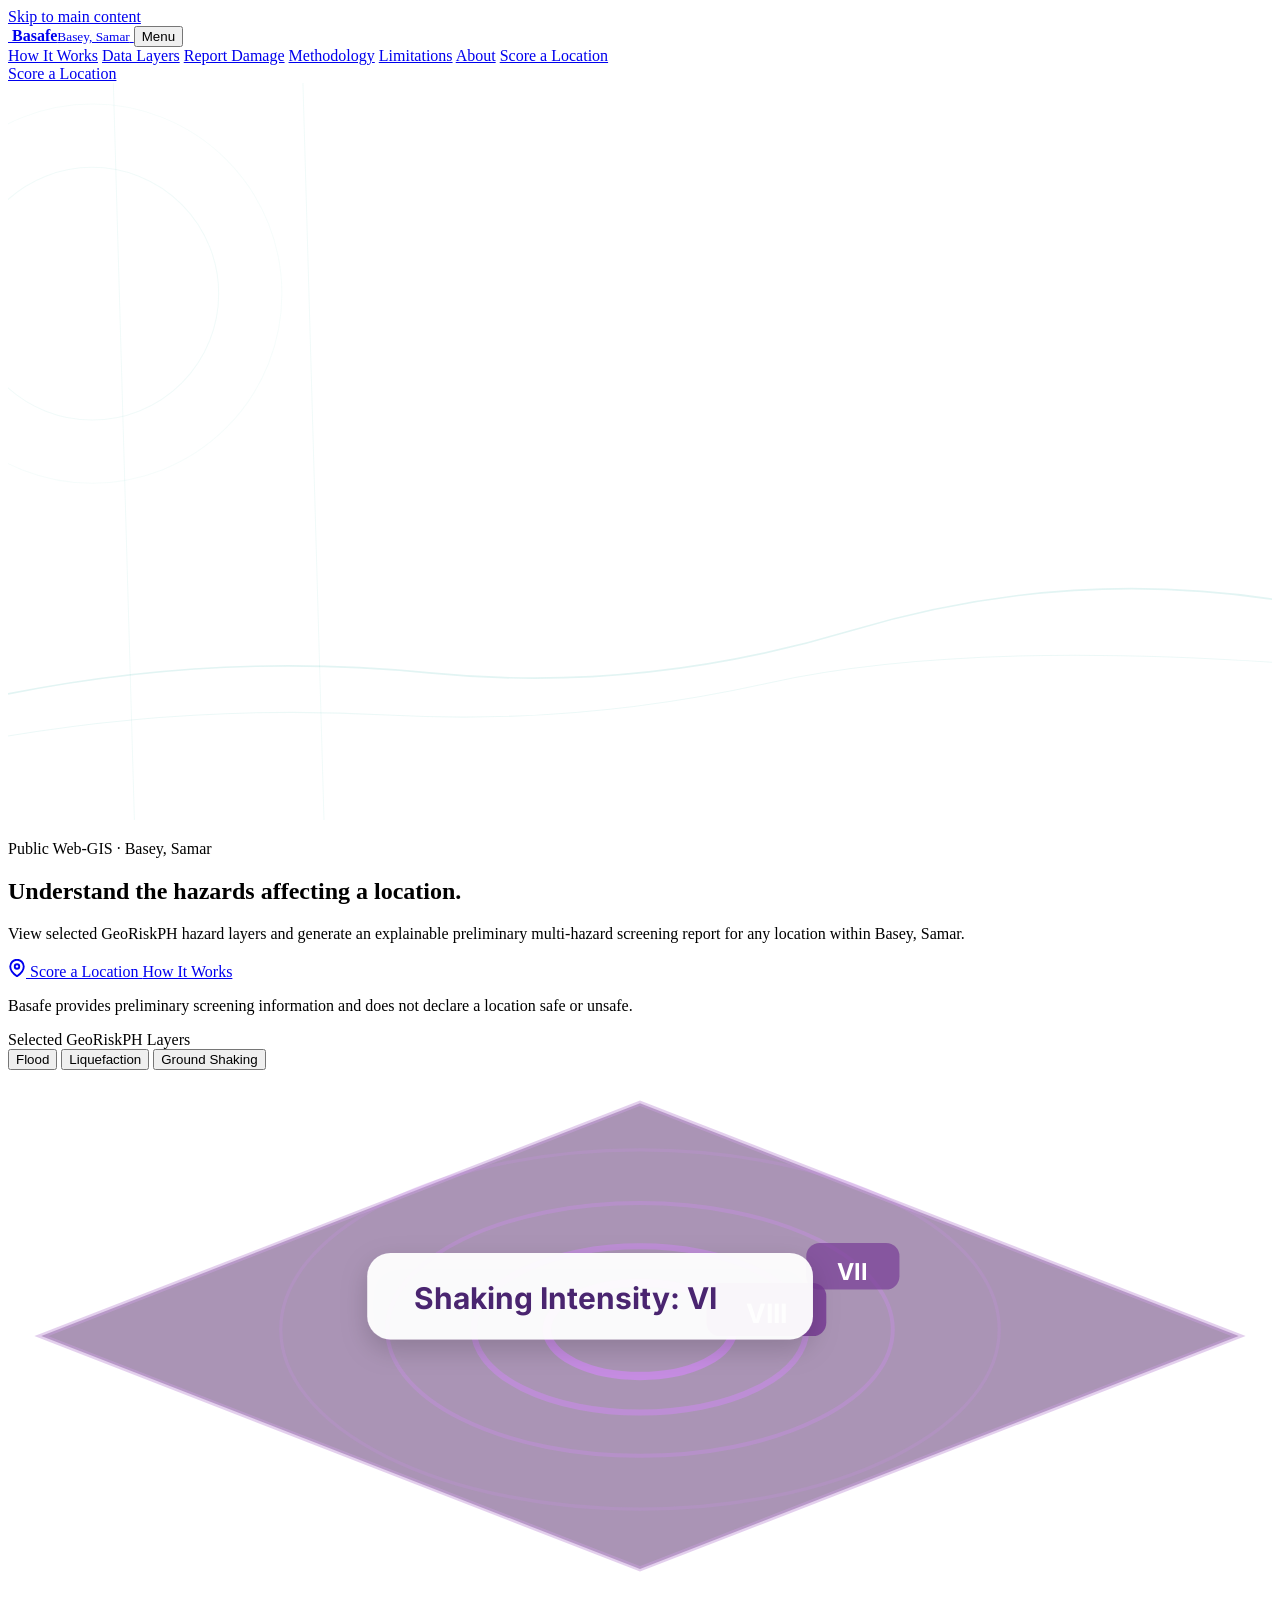
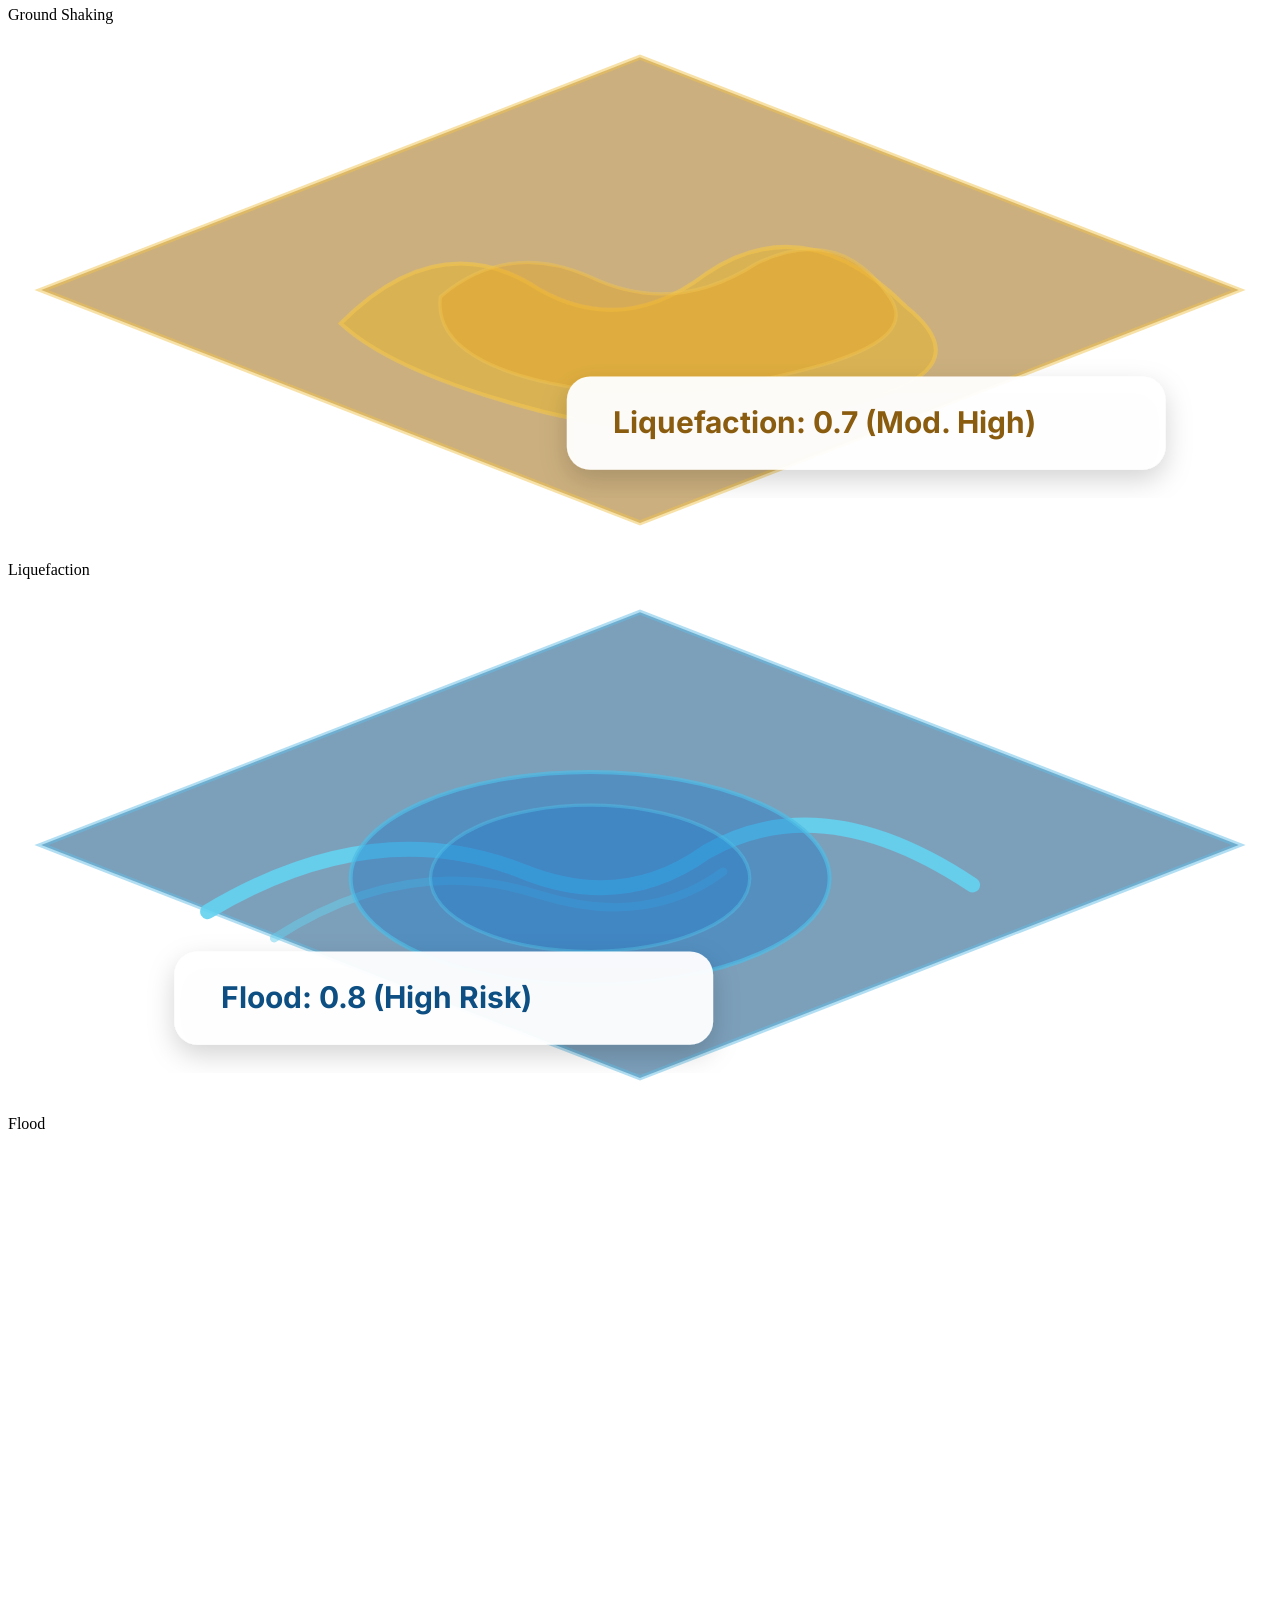
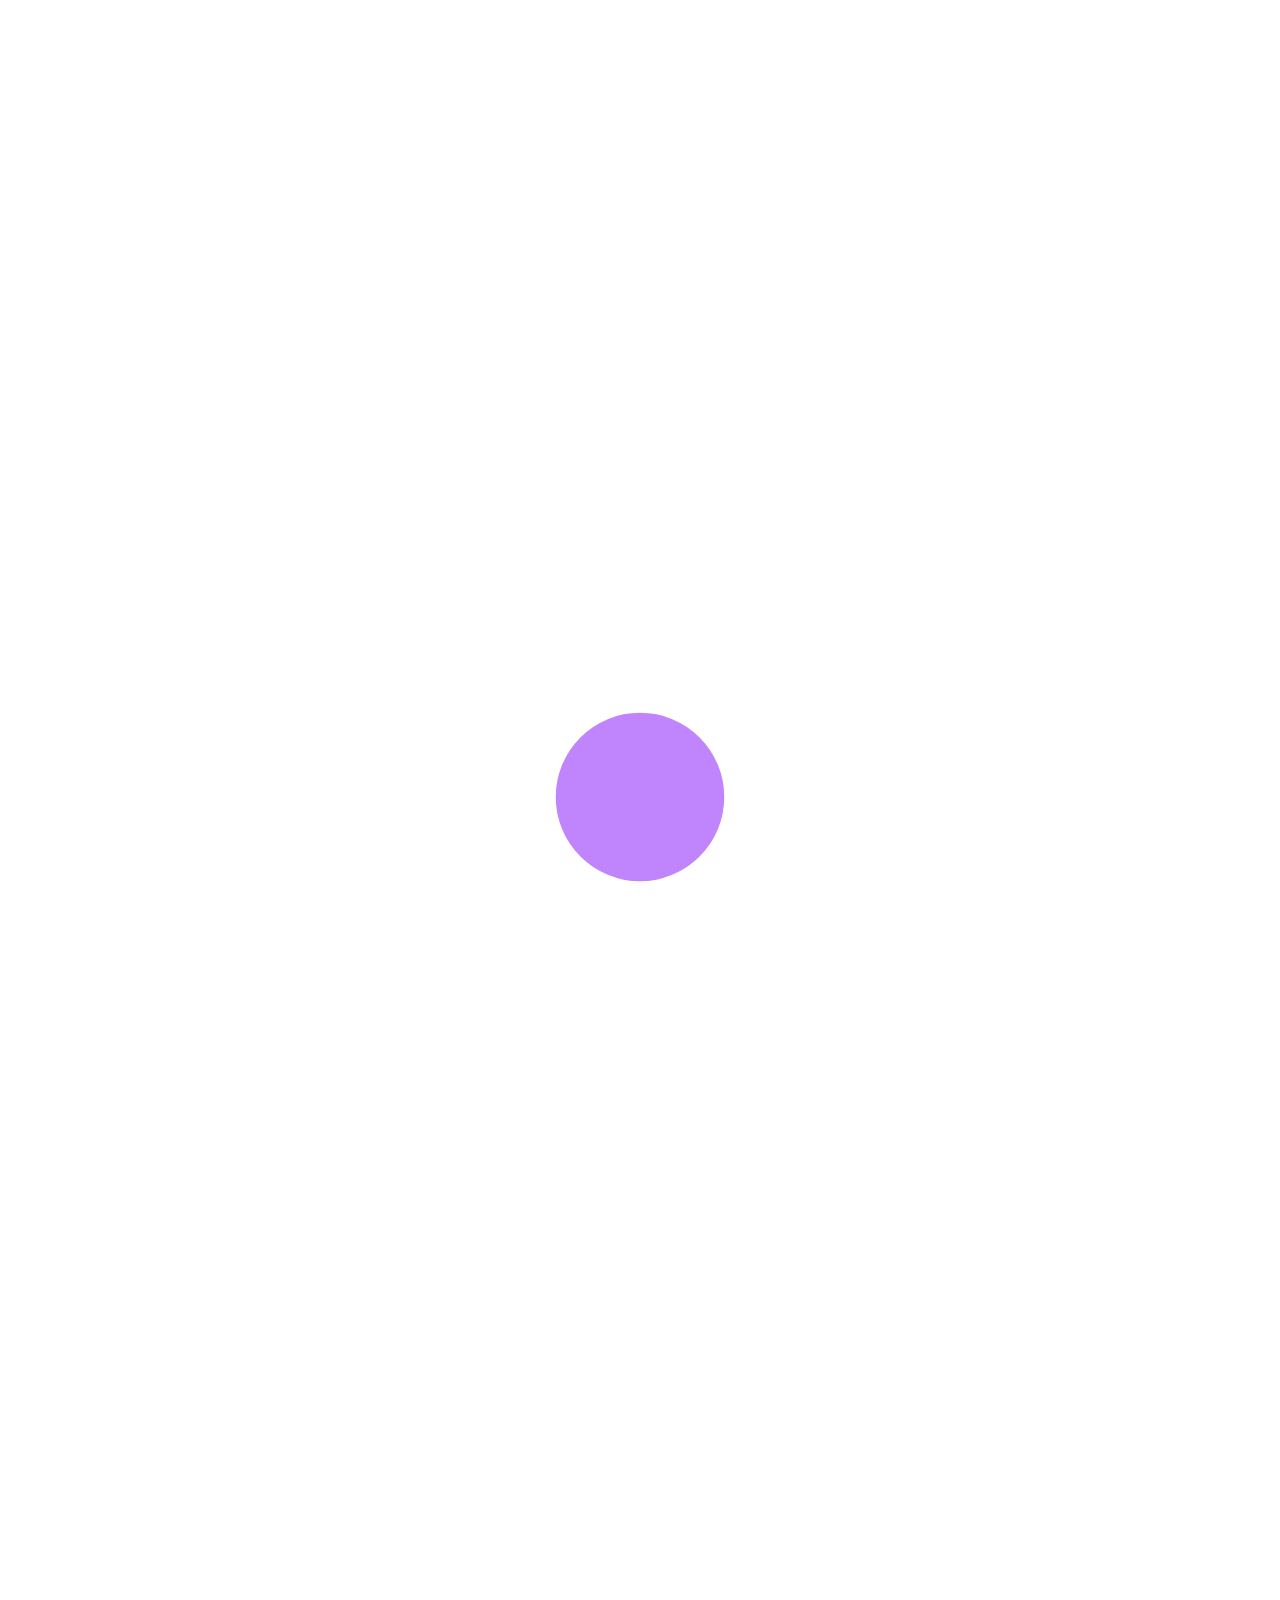
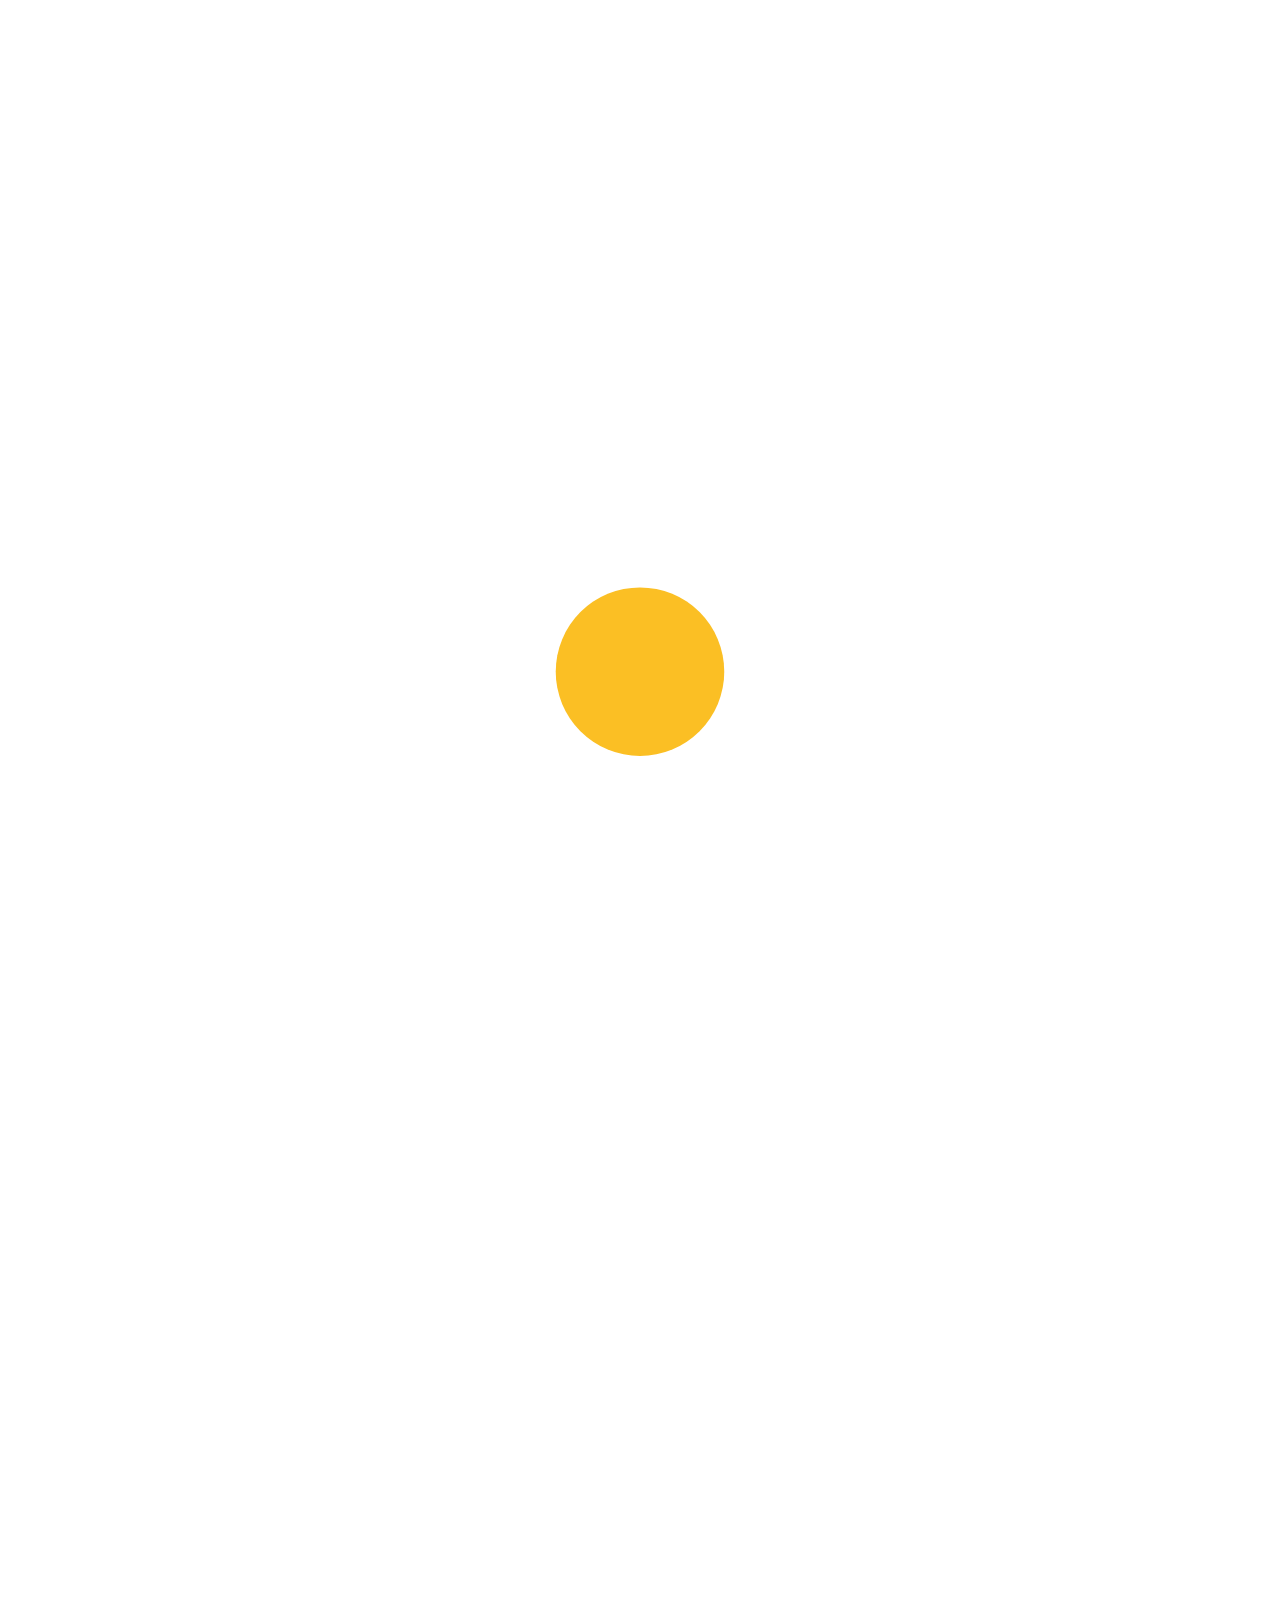
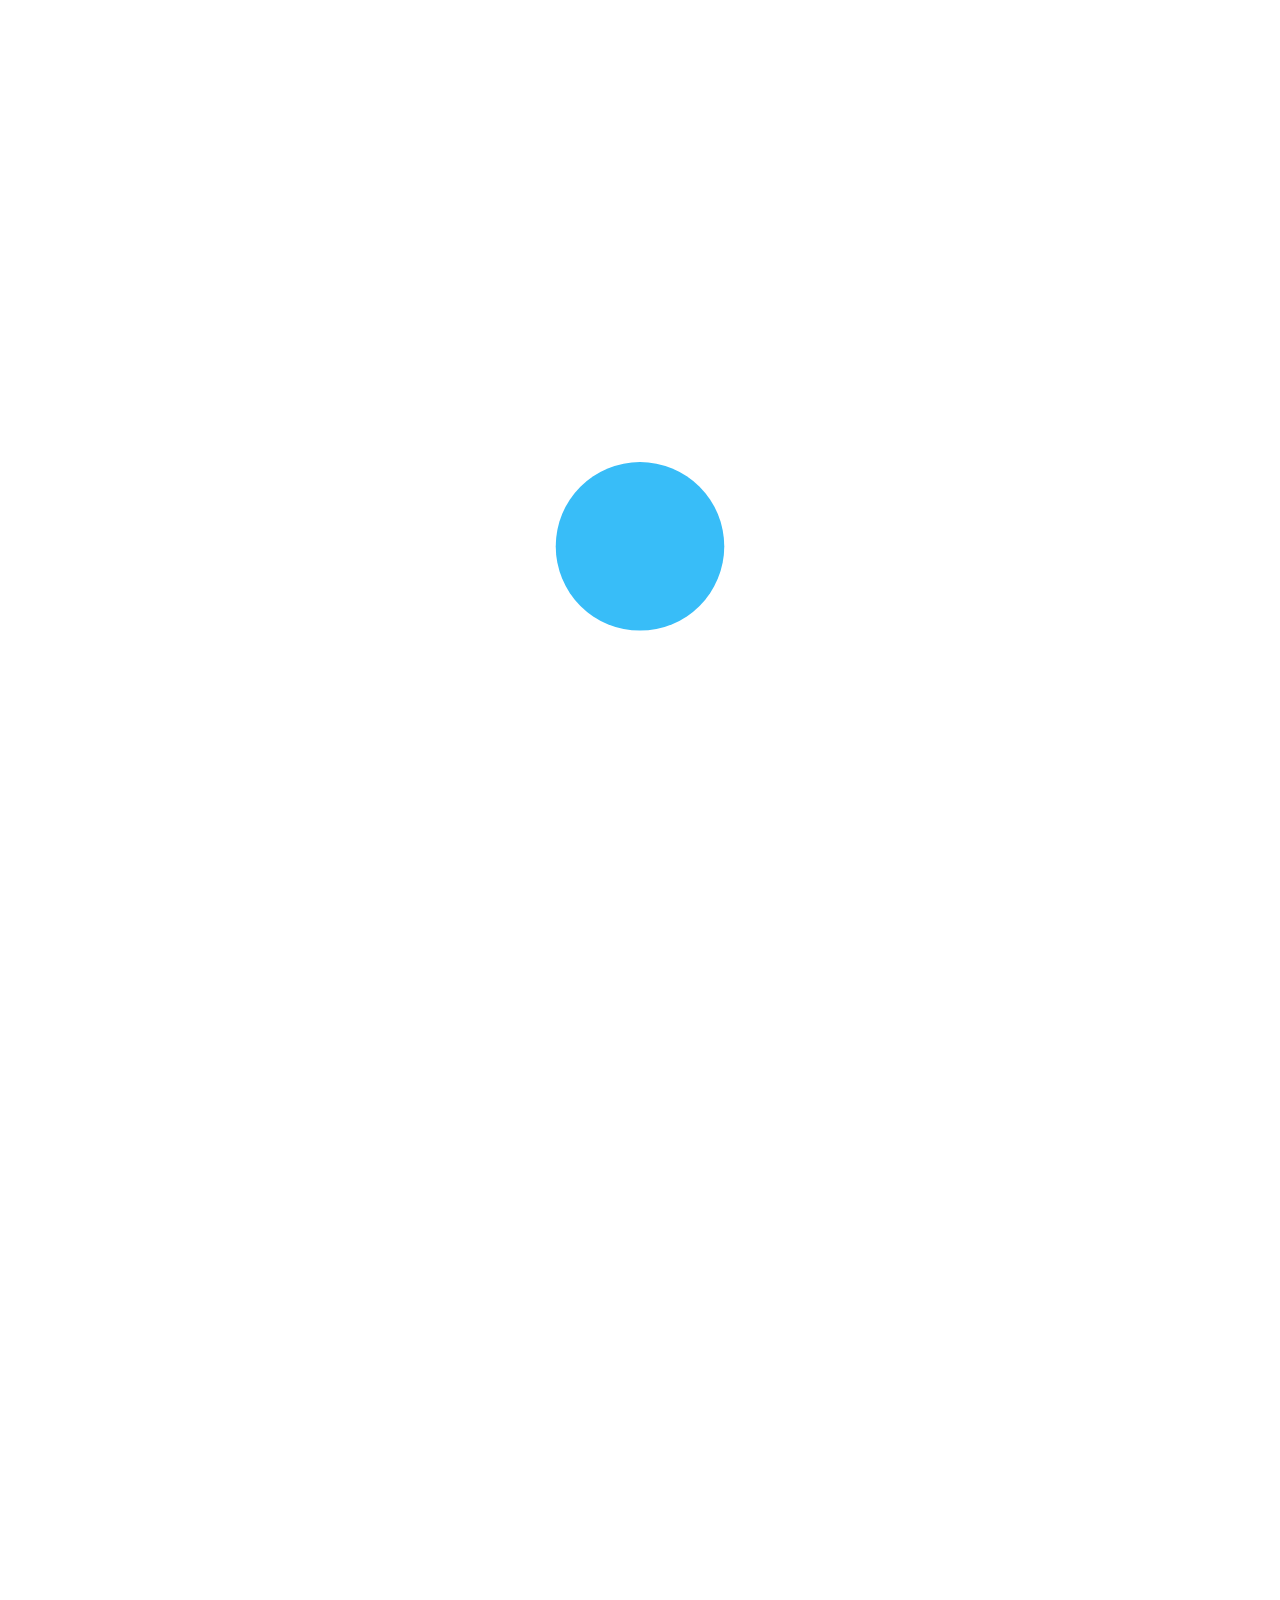
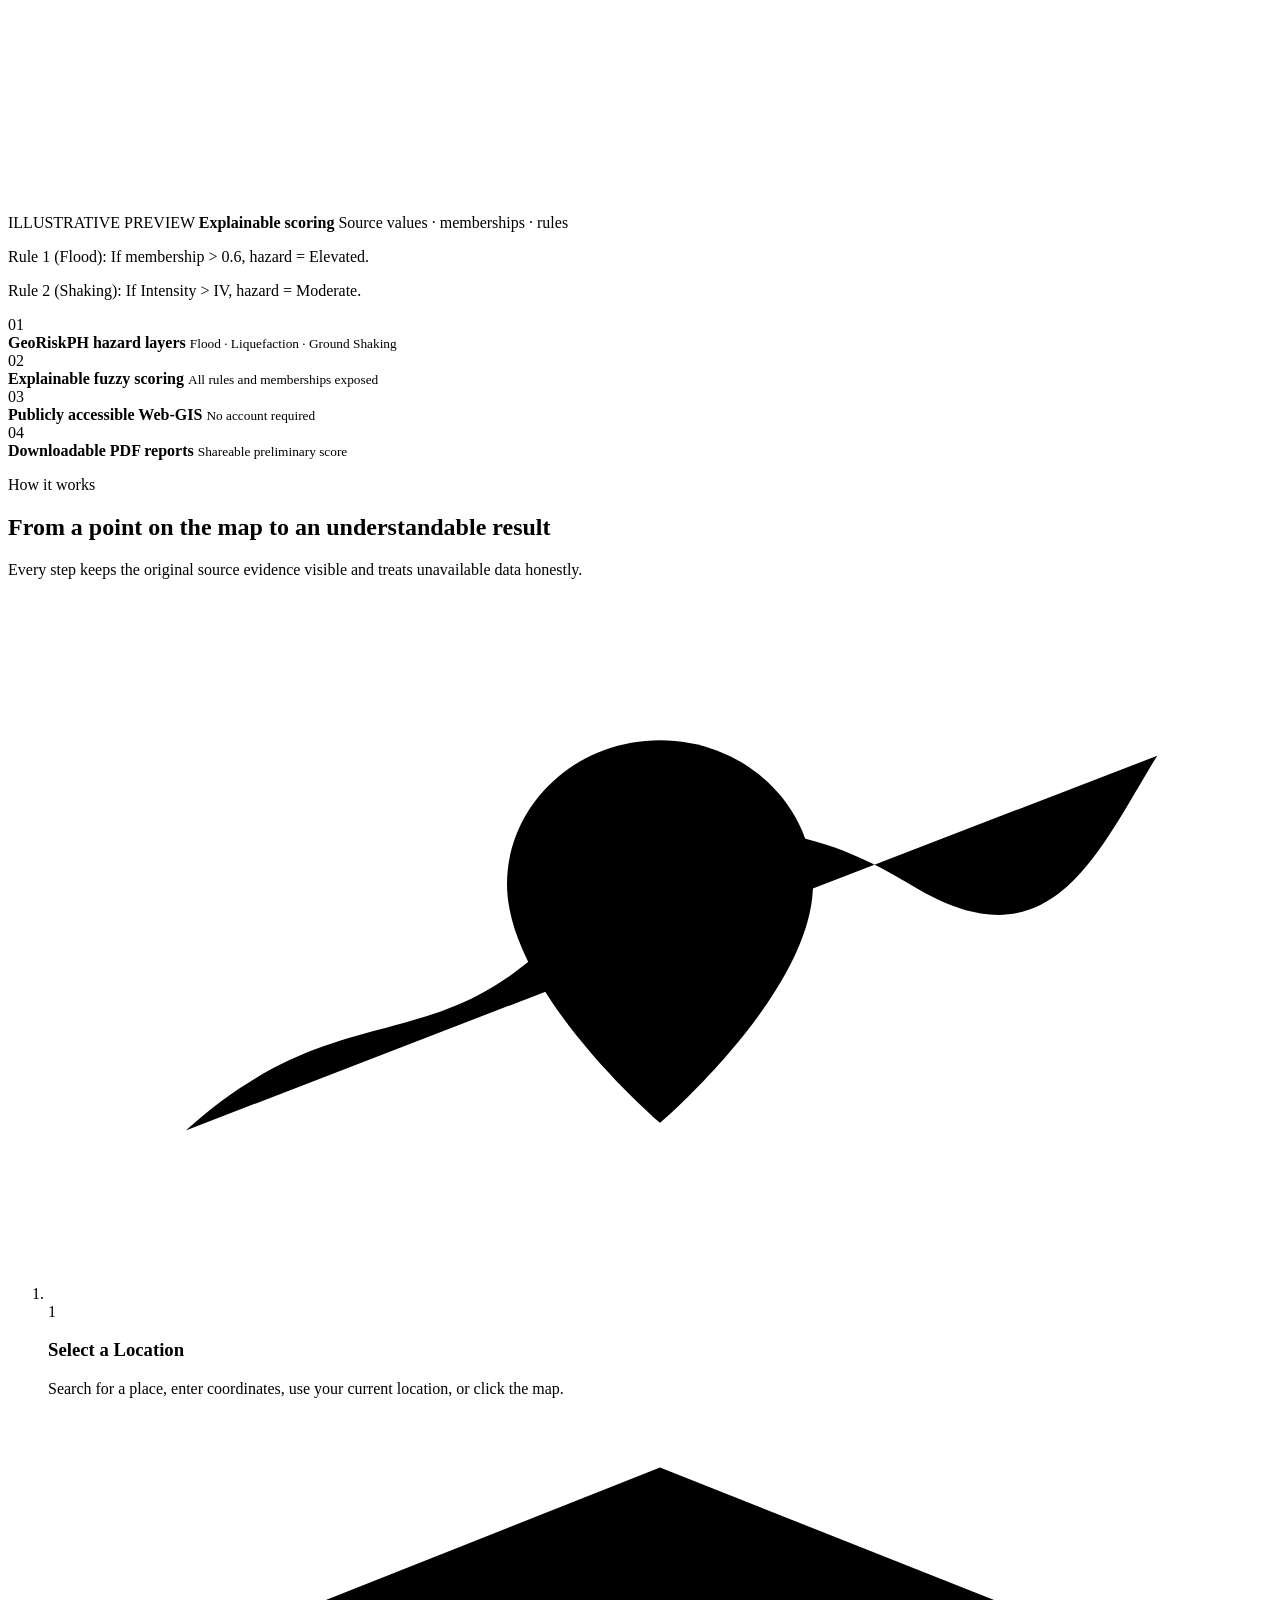
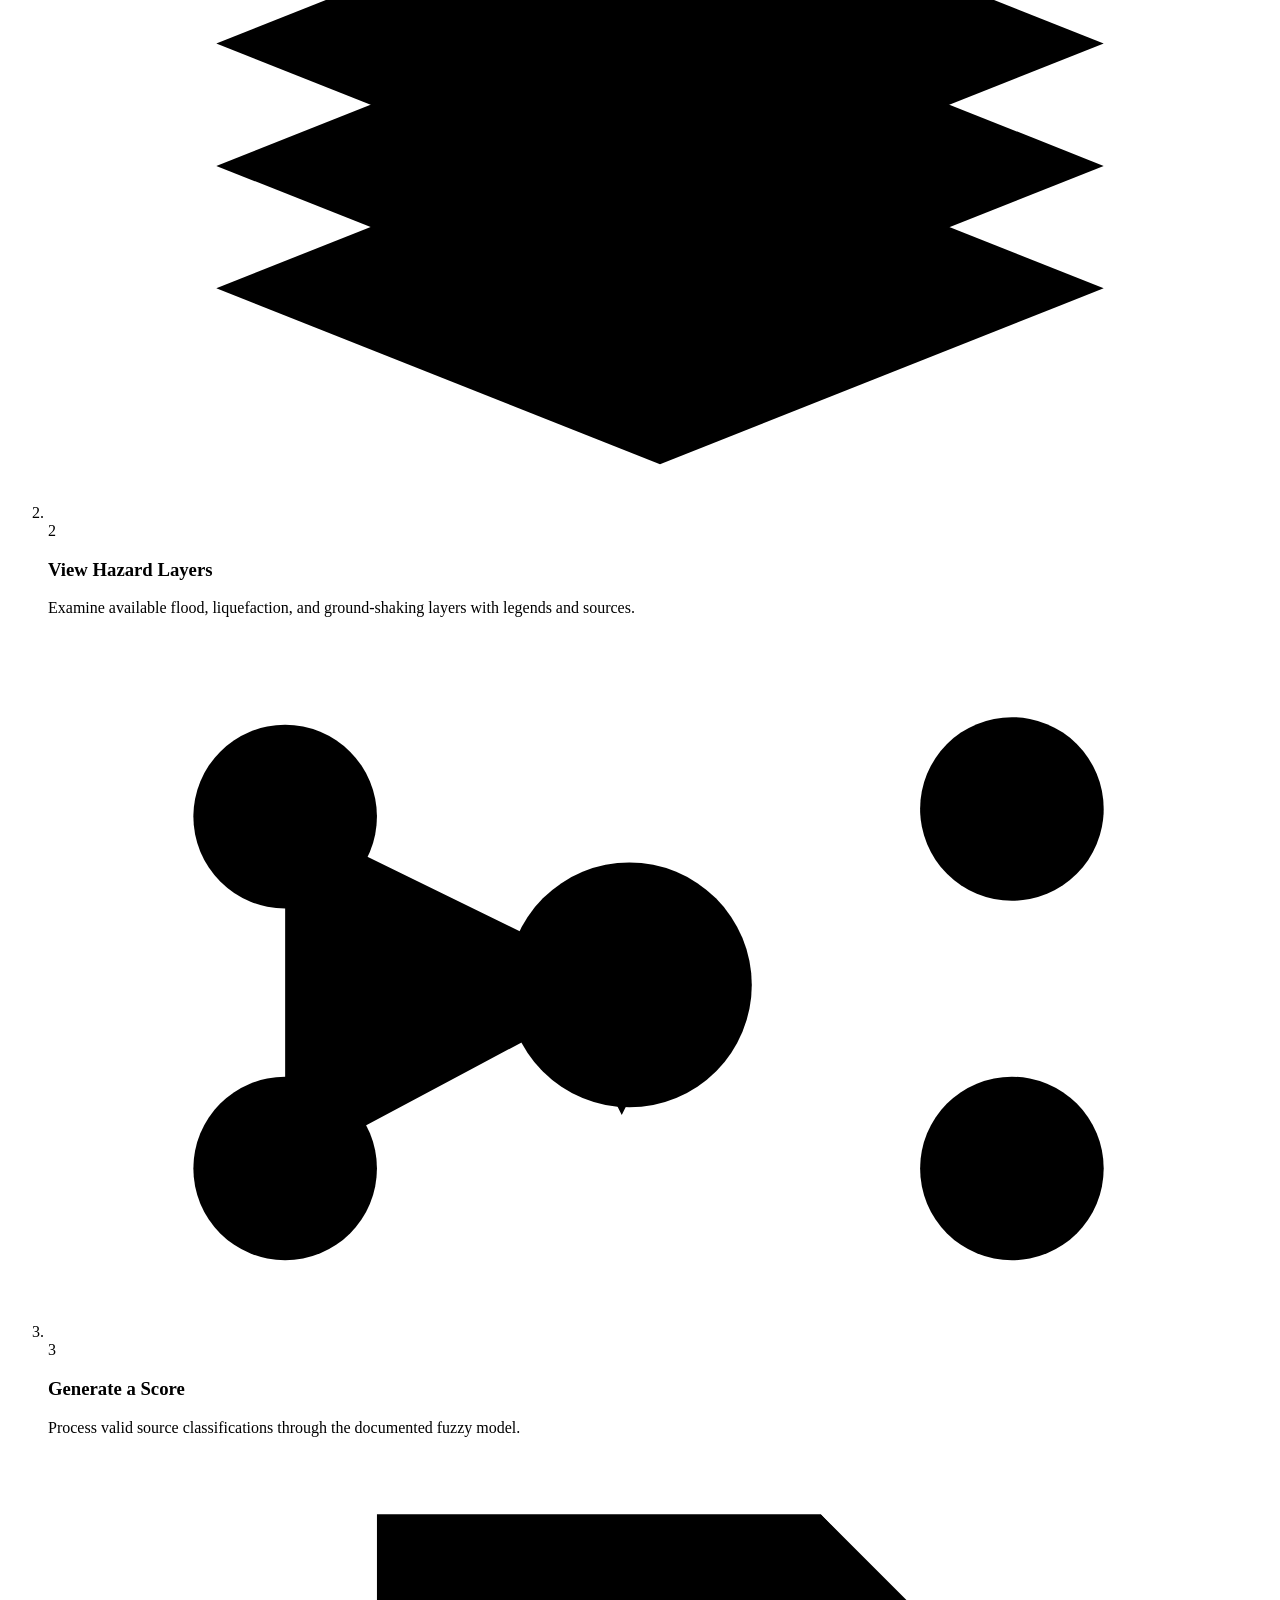
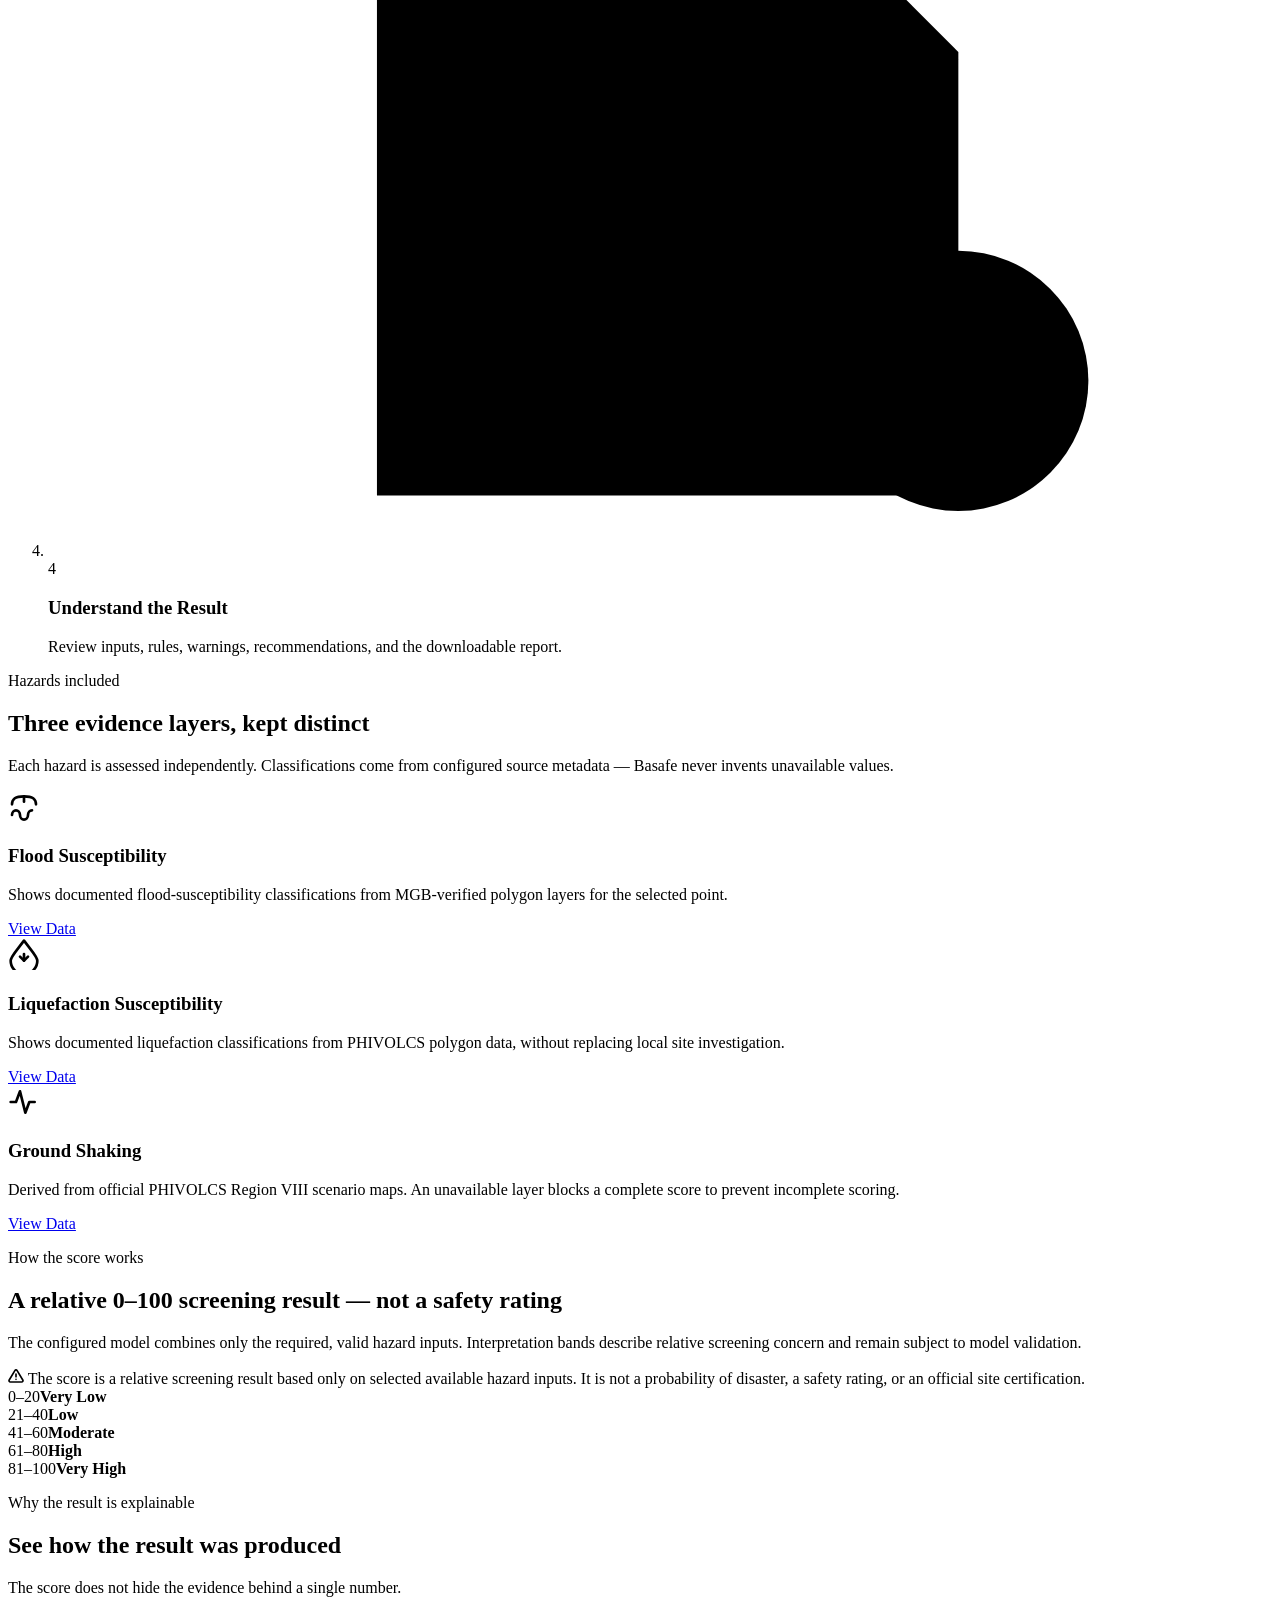
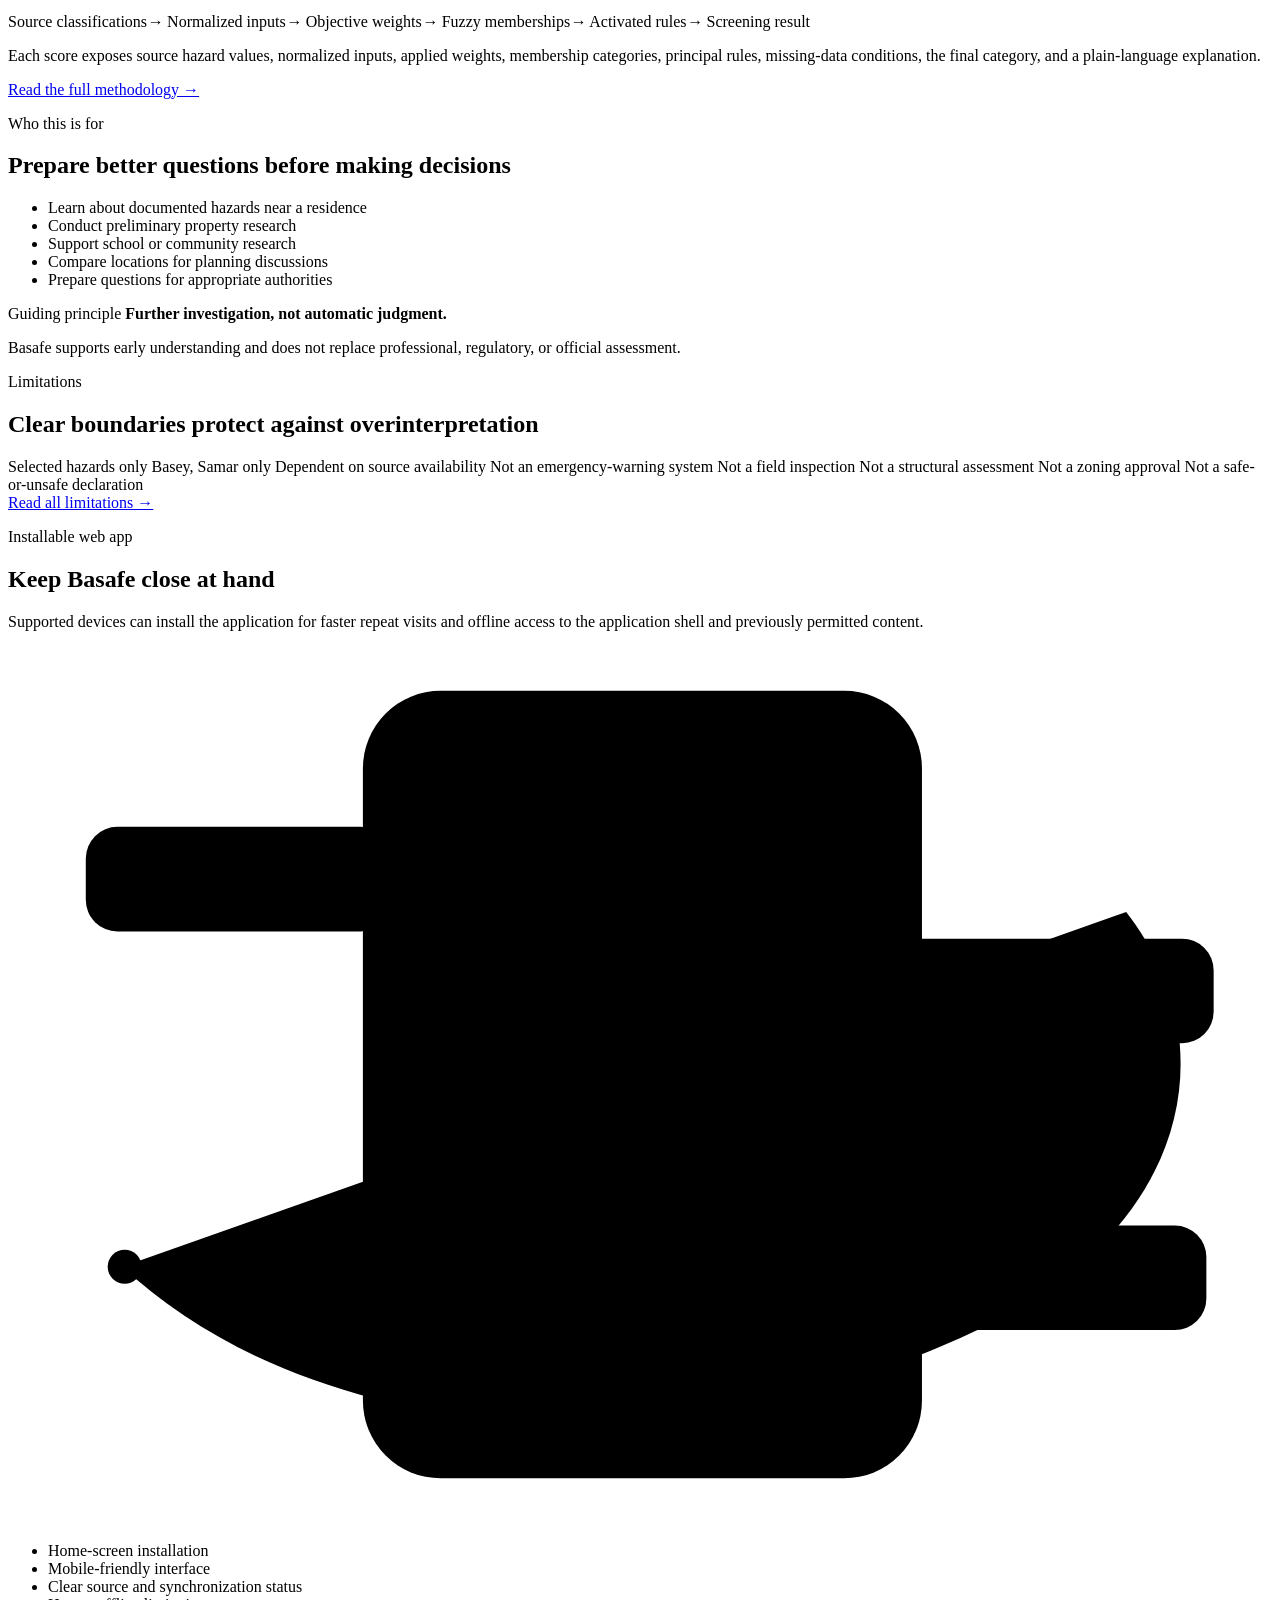
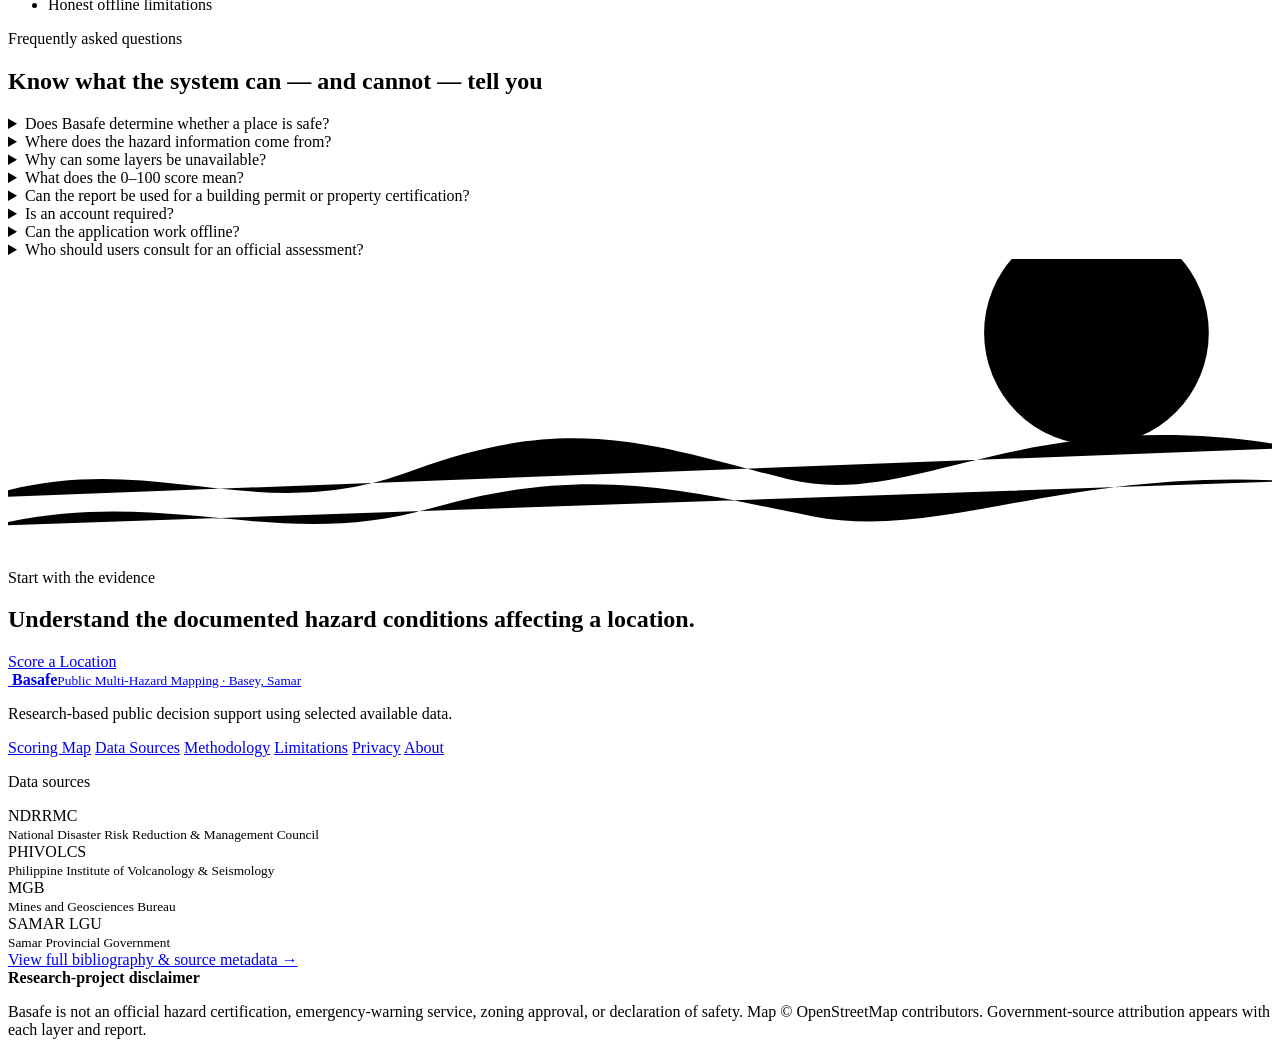
==== web/index.html @ b0a45d01 "Add citizen damage reports, redesign admin dashboard, fix routing coverage Public app: - Add a submi" ====
<!doctype html>
<html lang="en">
<head>
  <meta charset="utf-8">
  <meta name="viewport" content="width=device-width, initial-scale=1">
  <meta name="description" content="Explore selected GeoRiskPH hazard layers and generate an explainable preliminary multi-hazard screening report for locations in Basey, Samar.">
  <meta name="theme-color" content="#073b4c">
  <meta property="og:title" content="Basafe | Public multi-hazard screening for Basey">
  <meta property="og:description" content="Understand the documented hazard conditions affecting a location.">
  <meta property="og:image" content="/og.png">
  <meta name="twitter:card" content="summary_large_image">
  <link rel="manifest" href="/manifest.webmanifest">
  <link rel="icon" href="/icons/icon-192.png">
  <link rel="preconnect" href="https://fonts.googleapis.com">
  <link rel="preconnect" href="https://fonts.gstatic.com" crossorigin>
  <link href="https://fonts.googleapis.com/css2?family=Inter:wght@400;500;600;700;800;900&display=swap" rel="stylesheet">
  <link rel="stylesheet" href="/site.css?v=0.6.7">
  <title>Basafe | Public Multi-Hazard Mapping for Basey</title>
  <script defer src="/landing.js?v=0.6.1"></script>
  <script defer src="/pwa.js?v=0.6.2"></script>
</head>
<body class="landing-page">
  <a class="skip-link" href="#main-content">Skip to main content</a>

  <!-- HEADER -->
  <header class="site-header" data-header>
    <div class="site-header-inner">
      <a class="site-brand" href="/" aria-label="Basafe home">
        <img class="logo-pin" src="/icons/basafe-logo-256.png" alt="">
        <span><strong>Basafe</strong><small>Basey, Samar</small></span>
      </a>
      <button class="menu-toggle" type="button" aria-expanded="false" aria-controls="site-navigation">Menu</button>
      <nav id="site-navigation" class="site-nav" aria-label="Primary navigation">
        <a href="#how-it-works">How It Works</a>
        <a href="#hazards">Data Layers</a>
        <a href="/report-damage">Report Damage</a>
        <a href="/methodology">Methodology</a>
        <a href="/limitations">Limitations</a>
        <a href="/about">About</a>
        <a class="mobile-nav-cta" href="/map">Score a Location</a>
      </nav>
      <div class="header-actions">
        <button class="button button-quiet install-button" type="button" data-install hidden>Install App</button>
        <a class="button button-primary" href="/map" id="header-cta">Score a Location</a>
      </div>
    </div>
  </header>

  <div id="offline-banner" class="offline-banner" role="status" hidden>
    You are offline. Previously viewed information may be available, but new hazard data and complete scores may require an internet connection.
  </div>

  <main id="main-content">

    <!-- HERO -->
    <section class="hero section-shell">

      <!-- Background vector art -->
      <svg class="hero-bg-vectors" aria-hidden="true" viewBox="0 0 1200 700" fill="none" xmlns="http://www.w3.org/2000/svg">
        <path d="M0 580 Q200 540 400 560 Q600 580 800 520 Q1000 460 1200 490" stroke="rgba(18,165,156,0.12)" stroke-width="1.5" fill="none"/>
        <path d="M0 620 Q180 590 360 600 Q540 610 720 570 Q900 530 1200 550" stroke="rgba(18,165,156,0.08)" stroke-width="1" fill="none"/>
        <path d="M100 0 L120 700" stroke="rgba(18,165,156,0.06)" stroke-width="1"/>
        <path d="M280 0 L300 700" stroke="rgba(18,165,156,0.06)" stroke-width="1"/>
        <circle cx="80" cy="200" r="120" stroke="rgba(18,165,156,0.06)" stroke-width="1" fill="none"/>
        <circle cx="80" cy="200" r="180" stroke="rgba(18,165,156,0.04)" stroke-width="1" fill="none"/>
      </svg>

      <div class="hero-copy">
        <p class="eyebrow">Public Web-GIS · Basey, Samar</p>
        <h1>Understand the hazards affecting a location.</h1>
        <p class="hero-lede">View selected GeoRiskPH hazard layers and generate an explainable preliminary multi-hazard screening report for any location within Basey, Samar.</p>
        <div class="hero-actions">
          <a class="button button-primary button-large" href="/map" id="hero-cta-primary">
            <svg width="18" height="18" viewBox="0 0 24 24" fill="none" stroke="currentColor" stroke-width="2.5" stroke-linecap="round" stroke-linejoin="round" aria-hidden="true"><path d="M21 10c0 7-9 13-9 13s-9-6-9-13a9 9 0 0 1 18 0z"/><circle cx="12" cy="10" r="3"/></svg>
            Score a Location
          </a>
          <button class="button button-secondary button-large install-button" type="button" data-install id="hero-cta-install" hidden>
            <svg width="18" height="18" viewBox="0 0 24 24" fill="none" stroke="currentColor" stroke-width="2.5" stroke-linecap="round" stroke-linejoin="round" aria-hidden="true"><path d="M21 15v4a2 2 0 0 1-2 2H5a2 2 0 0 1-2-2v-4"/><polyline points="7 10 12 15 17 10"/><line x1="12" y1="15" x2="12" y2="3"/></svg>
            Install App
          </button>
          <a class="button button-ghost button-large" href="#how-it-works" id="hero-cta-learn">How It Works</a>
        </div>
        <p class="micro-disclaimer">Basafe provides preliminary screening information and does not declare a location safe or unsafe.</p>
      </div>

      <!-- ISOMETRIC VISUALIZATION CARD -->
      <div class="iso-card" id="iso-card" aria-label="Stacked isometric preview of the three hazard layers: Flood, Liquefaction, and Ground Shaking">

        <!-- Top badge -->
        <div class="iso-badge">
          <span class="iso-badge-dot"></span>
          Selected GeoRiskPH Layers
        </div>

        <!-- Filter pills -->
        <div class="iso-pills" role="group" aria-label="Highlight hazard layer">
          <button class="iso-pill pill-flood active" id="pill-flood" data-layer="flood" aria-pressed="true">
            <span class="pill-dot"></span> Flood
          </button>
          <button class="iso-pill pill-liq" id="pill-liq" data-layer="liquefaction" aria-pressed="false">
            <span class="pill-dot"></span> Liquefaction
          </button>
          <button class="iso-pill pill-shake" id="pill-shake" data-layer="shaking" aria-pressed="false">
            <span class="pill-dot"></span> Ground Shaking
          </button>
        </div>

        <!-- Stacked isometric SVG layers -->
        <div class="iso-scene" aria-hidden="true">

          <!-- Ground Shaking layer (top) -->
          <div class="iso-layer layer-shake" id="layer-shake">
            <svg viewBox="0 0 380 160" fill="none" xmlns="http://www.w3.org/2000/svg">
              <!-- Plate -->
              <path d="M10 80 L190 10 L370 80 L190 150 Z" fill="rgba(100,60,120,0.55)" stroke="rgba(200,160,220,0.5)" stroke-width="1.5"/>
              <!-- Shaking rings -->
              <ellipse cx="190" cy="78" rx="28" ry="14" fill="none" stroke="rgba(200,140,230,0.9)" stroke-width="2.5"/>
              <ellipse cx="190" cy="78" rx="50" ry="25" fill="none" stroke="rgba(200,140,230,0.65)" stroke-width="1.8"/>
              <ellipse cx="190" cy="78" rx="76" ry="38" fill="none" stroke="rgba(200,140,230,0.4)" stroke-width="1.2"/>
              <ellipse cx="190" cy="78" rx="108" ry="54" fill="none" stroke="rgba(200,140,230,0.22)" stroke-width="1"/>
              <!-- Intensity labels -->
              <rect x="210" y="64" width="36" height="16" rx="4" fill="rgba(120,60,150,0.85)"/>
              <text x="228" y="76" text-anchor="middle" fill="white" font-size="8" font-weight="700" font-family="Inter,sans-serif">VIII</text>
              <rect x="240" y="52" width="28" height="14" rx="4" fill="rgba(120,60,150,0.7)"/>
              <text x="254" y="63" text-anchor="middle" fill="white" font-size="7" font-weight="700" font-family="Inter,sans-serif">VII</text>
              <!-- Shaking intensity tooltip -->
              <rect x="108" y="55" width="134" height="26" rx="7" fill="rgba(255,255,255,0.95)" filter="url(#drop-shadow)"/>
              <text x="122" y="72" fill="#4a2570" font-size="9" font-weight="700" font-family="Inter,sans-serif">Shaking Intensity: VI</text>
              <defs>
                <filter id="drop-shadow" x="-20%" y="-40%" width="140%" height="180%">
                  <feDropShadow dx="0" dy="3" stdDeviation="4" flood-color="rgba(0,0,0,0.18)"/>
                </filter>
              </defs>
            </svg>
            <!-- Layer label -->
            <div class="layer-label label-shake">Ground Shaking</div>
          </div>

          <!-- Liquefaction layer (middle) -->
          <div class="iso-layer layer-liq" id="layer-liq">
            <svg viewBox="0 0 380 160" fill="none" xmlns="http://www.w3.org/2000/svg">
              <!-- Plate -->
              <path d="M10 80 L190 10 L370 80 L190 150 Z" fill="rgba(160,110,20,0.55)" stroke="rgba(240,195,80,0.5)" stroke-width="1.5"/>
              <!-- Liquefaction blobs -->
              <path d="M100 90 Q130 60 160 80 Q185 94 210 75 Q240 55 270 85 Q295 105 250 115 Q200 128 155 115 Q115 104 100 90Z" fill="rgba(230,180,50,0.55)" stroke="rgba(240,195,80,0.7)" stroke-width="1.2"/>
              <path d="M130 82 Q150 65 175 76 Q200 88 225 72 Q250 60 265 82 Q275 96 235 105 Q190 116 155 106 Q128 98 130 82Z" fill="rgba(230,165,30,0.4)" stroke="rgba(240,195,80,0.5)" stroke-width="1"/>
              <!-- membership tooltip -->
              <rect x="168" y="106" width="180" height="28" rx="7" fill="rgba(255,255,255,0.95)" filter="url(#drop-shadow2)"/>
              <text x="182" y="123" fill="#8a5c10" font-size="9" font-weight="700" font-family="Inter,sans-serif">Liquefaction: 0.7 (Mod. High)</text>
              <defs>
                <filter id="drop-shadow2" x="-10%" y="-30%" width="120%" height="160%">
                  <feDropShadow dx="0" dy="3" stdDeviation="4" flood-color="rgba(0,0,0,0.18)"/>
                </filter>
              </defs>
            </svg>
            <div class="layer-label label-liq">Liquefaction</div>
          </div>

          <!-- Flood layer (bottom) -->
          <div class="iso-layer layer-flood" id="layer-flood">
            <svg viewBox="0 0 380 160" fill="none" xmlns="http://www.w3.org/2000/svg">
              <!-- Plate -->
              <path d="M10 80 L190 10 L370 80 L190 150 Z" fill="rgba(18,80,130,0.55)" stroke="rgba(100,190,230,0.5)" stroke-width="1.5"/>
              <!-- River channels -->
              <path d="M60 100 Q110 70 155 88 Q185 100 210 82 Q245 62 290 92" stroke="rgba(100,210,240,0.9)" stroke-width="4.5" fill="none" stroke-linecap="round"/>
              <path d="M80 108 Q120 82 160 95 Q192 105 215 88" stroke="rgba(100,210,240,0.5)" stroke-width="2.5" fill="none" stroke-linecap="round"/>
              <!-- Flood zones -->
              <ellipse cx="175" cy="90" rx="72" ry="32" fill="rgba(30,120,200,0.42)" stroke="rgba(80,190,230,0.7)" stroke-width="1.2"/>
              <ellipse cx="175" cy="90" rx="48" ry="22" fill="rgba(30,120,200,0.35)" stroke="rgba(80,190,230,0.5)" stroke-width="1"/>
              <!-- membership tooltip -->
              <rect x="50" y="112" width="162" height="28" rx="7" fill="rgba(255,255,255,0.95)" filter="url(#drop-shadow3)"/>
              <text x="64" y="129" fill="#0d4f82" font-size="9" font-weight="700" font-family="Inter,sans-serif">Flood: 0.8 (High Risk)</text>
              <defs>
                <filter id="drop-shadow3" x="-10%" y="-30%" width="120%" height="160%">
                  <feDropShadow dx="0" dy="3" stdDeviation="4" flood-color="rgba(0,0,0,0.18)"/>
                </filter>
              </defs>
            </svg>
            <div class="layer-label label-flood">Flood</div>
          </div>

          <!-- Location pin + data streams -->
          <div class="iso-pin-wrap" aria-hidden="true">
            <!-- Data stream lines connecting pin through all layers -->
            <svg class="data-streams" viewBox="0 0 60 260" fill="none" xmlns="http://www.w3.org/2000/svg">
              <line x1="30" y1="0" x2="30" y2="260" stroke="url(#streamGrad)" stroke-width="1.5" stroke-dasharray="4 4"/>
              <circle class="stream-dot" cx="30" cy="60" r="4" fill="#c084fc"/>
              <circle class="stream-dot" cx="30" cy="130" r="4" fill="#fbbf24"/>
              <circle class="stream-dot" cx="30" cy="200" r="4" fill="#38bdf8"/>
              <defs>
                <linearGradient id="streamGrad" x1="0" y1="0" x2="0" y2="1" gradientUnits="objectBoundingBox">
                  <stop offset="0%" stop-color="#c084fc"/>
                  <stop offset="50%" stop-color="#fbbf24"/>
                  <stop offset="100%" stop-color="#38bdf8"/>
                </linearGradient>
              </defs>
            </svg>
            <!-- Pin -->
            <div class="iso-pin">
              <div class="pin-inner"></div>
              <div class="pin-pulse"></div>
              <div class="pin-pulse pin-pulse-2"></div>
            </div>
          </div>

        </div><!-- /iso-scene -->

        <!-- Bottom info card -->
        <div class="iso-info-card">
          <div class="iso-info-left">
            <span class="iso-info-label">ILLUSTRATIVE PREVIEW</span>
            <strong class="iso-info-title">Explainable scoring</strong>
            <span class="iso-info-sub">Source values · memberships · rules</span>
          </div>
          <div class="iso-info-right">
            <p>Rule 1 (Flood): If membership &gt; 0.6, hazard = Elevated.</p>
            <p>Rule 2 (Shaking): If Intensity &gt; IV, hazard = Moderate.</p>
          </div>
        </div>

      </div><!-- /iso-card -->

    </section><!-- /hero -->

    <!-- TRUST STRIP -->
    <section class="trust-strip" aria-label="Basafe capabilities">
      <div>
        <span class="trust-num">01</span>
        <div class="trust-text">
          <strong>GeoRiskPH hazard layers</strong>
          <small>Flood · Liquefaction · Ground Shaking</small>
        </div>
      </div>
      <div>
        <span class="trust-num">02</span>
        <div class="trust-text">
          <strong>Explainable fuzzy scoring</strong>
          <small>All rules and memberships exposed</small>
        </div>
      </div>
      <div>
        <span class="trust-num">03</span>
        <div class="trust-text">
          <strong>Publicly accessible Web-GIS</strong>
          <small>No account required</small>
        </div>
      </div>
      <div>
        <span class="trust-num">04</span>
        <div class="trust-text">
          <strong>Downloadable PDF reports</strong>
          <small>Shareable preliminary score</small>
        </div>
      </div>
    </section>

    <!-- HOW IT WORKS -->
    <section id="how-it-works" class="content-section section-shell">
      <div class="section-heading">
        <p class="eyebrow">How it works</p>
        <h2>From a point on the map to an understandable result</h2>
        <p>Every step keeps the original source evidence visible and treats unavailable data honestly.</p>
      </div>
      <ol class="step-grid">
        <li>
          <svg class="step-visual" viewBox="0 0 160 92" aria-hidden="true">
            <path class="vector-grid" d="M12 18h136M12 46h136M12 74h136M38 8v76M80 8v76M122 8v76"/>
            <path class="vector-route" d="M18 70c20-18 32-9 48-25s29-18 47-7 24-4 32-17"/>
            <g class="step-pin">
              <path class="vector-primary" d="M80 19c-11 0-20 8.4-20 18.8 0 14.1 20 31.2 20 31.2s20-17.1 20-31.2C100 27.4 91 19 80 19Z"/>
              <circle class="vector-surface" cx="80" cy="38" r="7"/>
            </g>
          </svg>
          <span class="step-num">1</span>
          <h3>Select a Location</h3>
          <p>Search for a place, enter coordinates, use your current location, or click the map.</p>
        </li>
        <li>
          <svg class="step-visual" viewBox="0 0 160 92" aria-hidden="true">
            <path class="vector-layer vector-flood" d="m22 62 58-23 58 23-58 23-58-23Z"/>
            <path class="vector-layer vector-liquefaction" d="m22 46 58-23 58 23-58 23-58-23Z"/>
            <path class="vector-layer vector-shaking" d="m22 30 58-23 58 23-58 23-58-23Z"/>
            <path class="vector-contour" d="M51 31c13-10 22 8 34-1s18-3 25 4M49 48c17-11 26 9 40 0s22-2 28 3M50 65c14-10 24 7 38 0s22-3 28 2"/>
          </svg>
          <span class="step-num">2</span>
          <h3>View Hazard Layers</h3>
          <p>Examine available flood, liquefaction, and ground-shaking layers with legends and sources.</p>
        </li>
        <li>
          <svg class="step-visual" viewBox="0 0 160 92" aria-hidden="true">
            <path class="vector-connector" d="M31 24 76 46 31 70M76 46l50-23M76 46l50 24"/>
            <circle class="vector-node vector-node-a" cx="31" cy="24" r="12"/>
            <circle class="vector-node vector-node-b" cx="31" cy="70" r="12"/>
            <circle class="vector-node vector-node-c" cx="76" cy="46" r="16"/>
            <circle class="vector-node vector-node-d" cx="126" cy="23" r="12"/>
            <circle class="vector-node vector-node-e" cx="126" cy="70" r="12"/>
            <path class="vector-spark" d="m71 47 4-8 4 8 8 4-8 4-4 8-4-8-8-4 8-4Z"/>
          </svg>
          <span class="step-num">3</span>
          <h3>Generate a Score</h3>
          <p>Process valid source classifications through the documented fuzzy model.</p>
        </li>
        <li>
          <svg class="step-visual" viewBox="0 0 160 92" aria-hidden="true">
            <path class="vector-document" d="M43 8h58l18 18v58H43V8Z"/>
            <path class="vector-fold" d="M101 8v19h18"/>
            <path class="vector-report-line" d="M58 65h46M58 74h33"/>
            <path class="vector-chart" d="M59 52V40m14 12V29m14 23V35m14 17V22"/>
            <circle class="vector-badge" cx="119" cy="69" r="17"/>
            <path class="vector-check" d="m111 69 5 5 11-12"/>
          </svg>
          <span class="step-num">4</span>
          <h3>Understand the Result</h3>
          <p>Review inputs, rules, warnings, recommendations, and the downloadable report.</p>
        </li>
      </ol>
    </section>

    <!-- DATA LAYERS — card-based system -->
    <section id="hazards" class="content-section section-tint">
      <div class="section-shell">
        <div class="section-heading">
          <p class="eyebrow">Hazards included</p>
          <h2>Three evidence layers, kept distinct</h2>
          <p>Each hazard is assessed independently. Classifications come from configured source metadata — Basafe never invents unavailable values.</p>
        </div>
        <div class="data-layer-cards">

          <article class="dlc dlc-flood">
            <div class="dlc-icon" aria-hidden="true">
              <svg width="32" height="32" viewBox="0 0 24 24" fill="none" stroke="currentColor" stroke-width="2" stroke-linecap="round" stroke-linejoin="round"><path d="M3 18c0-2 1.5-3.5 3-3.5s3 1.5 3 3.5 1.5 3.5 3 3.5 3-1.5 3-3.5 1.5-3.5 3-3.5"/><path d="M3 10c0-4 2-6 9-6s9 2 9 6"/><path d="M12 4v4"/></svg>
            </div>
            <div class="dlc-body">
              <h3>Flood Susceptibility</h3>
              <p>Shows documented flood-susceptibility classifications from MGB-verified polygon layers for the selected point.</p>
            </div>
            <a class="button button-view-data" href="/data-sources#flood" id="view-flood-data">View Data</a>
          </article>

          <article class="dlc dlc-liq">
            <div class="dlc-icon" aria-hidden="true">
              <svg width="32" height="32" viewBox="0 0 24 24" fill="none" stroke="currentColor" stroke-width="2" stroke-linecap="round" stroke-linejoin="round"><path d="M12 2C6 10 2 14 2 17a10 10 0 0 0 20 0c0-3-4-7-10-15z"/><path d="M12 17v-5"/><path d="M9 14l3 3 3-3"/></svg>
            </div>
            <div class="dlc-body">
              <h3>Liquefaction Susceptibility</h3>
              <p>Shows documented liquefaction classifications from PHIVOLCS polygon data, without replacing local site investigation.</p>
            </div>
            <a class="button button-view-data" href="/data-sources#liquefaction" id="view-liq-data">View Data</a>
          </article>

          <article class="dlc dlc-shake">
            <div class="dlc-icon" aria-hidden="true">
              <svg width="32" height="32" viewBox="0 0 24 24" fill="none" stroke="currentColor" stroke-width="2" stroke-linecap="round" stroke-linejoin="round"><path d="M2 12h4l3-8 4 16 3-8 4 0"/></svg>
            </div>
            <div class="dlc-body">
              <h3>Ground Shaking</h3>
              <p>Derived from official PHIVOLCS Region VIII scenario maps. An unavailable layer blocks a complete score to prevent incomplete scoring.</p>
            </div>
            <a class="button button-view-data" href="/data-sources#ground-shaking" id="view-shake-data">View Data</a>
          </article>

        </div>
      </div>
    </section>

    <!-- SCORE SECTION -->
    <section class="score-section section-shell">
      <div class="score-copy">
        <p class="eyebrow">How the score works</p>
        <h2>A relative 0–100 screening result — not a safety rating</h2>
        <p>The configured model combines only the required, valid hazard inputs. Interpretation bands describe relative screening concern and remain subject to model validation.</p>
        <div class="warning-callout">
          <svg width="16" height="16" viewBox="0 0 24 24" fill="none" stroke="currentColor" stroke-width="2.5" stroke-linecap="round" stroke-linejoin="round" aria-hidden="true"><path d="M10.29 3.86L1.82 18a2 2 0 0 0 1.71 3h16.94a2 2 0 0 0 1.71-3L13.71 3.86a2 2 0 0 0-3.42 0z"/><line x1="12" y1="9" x2="12" y2="13"/><line x1="12" y1="17" x2="12.01" y2="17"/></svg>
          The score is a relative screening result based only on selected available hazard inputs. It is not a probability of disaster, a safety rating, or an official site certification.
        </div>
      </div>
      <div class="score-bands" aria-label="Five descriptive score bands">
        <div class="band very-low"><span>0–20</span><strong>Very Low</strong></div>
        <div class="band low"><span>21–40</span><strong>Low</strong></div>
        <div class="band moderate"><span>41–60</span><strong>Moderate</strong></div>
        <div class="band high"><span>61–80</span><strong>High</strong></div>
        <div class="band very-high"><span>81–100</span><strong>Very High</strong></div>
      </div>
    </section>

    <!-- EXPLAINABILITY SECTION -->
    <section class="content-section section-shell explain-section">
      <div class="section-heading">
        <p class="eyebrow">Why the result is explainable</p>
        <h2>See how the result was produced</h2>
        <p>The score does not hide the evidence behind a single number.</p>
      </div>
      <div class="explain-flow" aria-label="Score explanation flow">
        <span>Source classifications</span><i aria-hidden="true">→</i>
        <span>Normalized inputs</span><i aria-hidden="true">→</i>
        <span>Objective weights</span><i aria-hidden="true">→</i>
        <span>Fuzzy memberships</span><i aria-hidden="true">→</i>
        <span>Activated rules</span><i aria-hidden="true">→</i>
        <span>Screening result</span>
      </div>
      <div class="explain-list">
        <p>Each score exposes source hazard values, normalized inputs, applied weights, membership categories, principal rules, missing-data conditions, the final category, and a plain-language explanation.</p>
        <a class="text-link" href="/methodology">Read the full methodology →</a>
      </div>
    </section>

    <!-- WHO THIS IS FOR -->
    <section class="content-section section-tint split-section">
      <div class="section-shell split-shell">
        <div>
          <p class="eyebrow">Who this is for</p>
          <h2>Prepare better questions before making decisions</h2>
          <ul class="check-list">
            <li>Learn about documented hazards near a residence</li>
            <li>Conduct preliminary property research</li>
            <li>Support school or community research</li>
            <li>Compare locations for planning discussions</li>
            <li>Prepare questions for appropriate authorities</li>
          </ul>
        </div>
        <aside class="principle-card">
          <span>Guiding principle</span>
          <strong>Further investigation, not automatic judgment.</strong>
          <p>Basafe supports early understanding and does not replace professional, regulatory, or official assessment.</p>
        </aside>
      </div>
    </section>

    <!-- LIMITATIONS -->
    <section class="content-section section-shell">
      <div class="section-heading">
        <p class="eyebrow">Limitations</p>
        <h2>Clear boundaries protect against overinterpretation</h2>
      </div>
      <div class="limitation-grid">
        <span>Selected hazards only</span>
        <span>Basey, Samar only</span>
        <span>Dependent on source availability</span>
        <span>Not an emergency-warning system</span>
        <span>Not a field inspection</span>
        <span>Not a structural assessment</span>
        <span>Not a zoning approval</span>
        <span>Not a safe-or-unsafe declaration</span>
      </div>
      <a class="text-link" href="/limitations">Read all limitations →</a>
    </section>

    <!-- PWA SECTION -->
    <section id="install-app" class="pwa-section section-shell">
      <div>
        <p class="eyebrow">Installable web app</p>
        <h2>Keep Basafe close at hand</h2>
        <p>Supported devices can install the application for faster repeat visits and offline access to the application shell and previously permitted content.</p>
        <button class="button button-primary install-button" type="button" data-install id="pwa-install-btn" hidden>Install Basafe</button>
      </div>
      <div class="pwa-visual-panel">
        <svg class="pwa-illustration" viewBox="0 0 520 360" role="img" aria-labelledby="pwa-illustration-title">
          <title id="pwa-illustration-title">Basafe mobile map showing a selected location and three hazard layers</title>
          <path class="pwa-orbit" d="M47 255c77 72 225 88 356 24 83-41 99-116 57-170"/>
          <circle class="pwa-orbit-dot" cx="48" cy="255" r="7"/>
          <g class="pwa-phone">
            <rect class="pwa-phone-shell" x="146" y="18" width="230" height="324" rx="32"/>
            <rect class="pwa-screen" x="162" y="51" width="198" height="258" rx="17"/>
            <rect class="pwa-speaker" x="225" y="31" width="72" height="7" rx="4"/>
            <path class="pwa-map-land" d="M162 196c38-16 59-2 91-20 30-17 56-8 107-31v164H162V196Z"/>
            <path class="pwa-map-water" d="M162 225c39-17 71-5 101-22 36-20 62-10 97-31v137H162v-84Z"/>
            <path class="pwa-map-road" d="M172 268c34-42 59-20 88-56 29-37 52-23 90-72"/>
            <path class="pwa-map-road pwa-map-road-secondary" d="M180 100c28 22 46 29 71 20 33-13 52 2 93 34"/>
            <g class="pwa-map-pin">
              <circle class="pwa-pin-ring" cx="262" cy="173" r="30"/>
              <path class="pwa-pin" d="M262 119c-24 0-43 18-43 41 0 32 43 70 43 70s43-38 43-70c0-23-19-41-43-41Z"/>
              <circle class="pwa-pin-center" cx="262" cy="160" r="13"/>
            </g>
            <g class="pwa-status-card">
              <rect x="177" y="65" width="168" height="44" rx="12"/>
              <circle cx="194" cy="87" r="6"/>
              <path d="M208 82h79M208 93h54"/>
            </g>
            <circle class="pwa-home-button" cx="261" cy="326" r="8"/>
          </g>
          <g class="pwa-layer-chip pwa-chip-flood">
            <rect x="32" y="74" width="126" height="43" rx="13"/>
            <circle cx="52" cy="95" r="7"/>
            <path d="M68 90h69M68 101h44"/>
          </g>
          <g class="pwa-layer-chip pwa-chip-liq">
            <rect x="360" y="120" width="136" height="43" rx="13"/>
            <circle cx="381" cy="141" r="7"/>
            <path d="M397 136h76M397 147h48"/>
          </g>
          <g class="pwa-layer-chip pwa-chip-shake">
            <rect x="350" y="238" width="143" height="43" rx="13"/>
            <circle cx="371" cy="259" r="7"/>
            <path d="M387 254h82M387 265h53"/>
          </g>
        </svg>
        <ul class="pwa-feature-list">
          <li>Home-screen installation</li>
          <li>Mobile-friendly interface</li>
          <li>Clear source and synchronization status</li>
          <li>Honest offline limitations</li>
        </ul>
      </div>
    </section>

    <!-- FAQ -->
    <section class="content-section section-shell faq-section">
      <div class="section-heading">
        <p class="eyebrow">Frequently asked questions</p>
        <h2>Know what the system can — and cannot — tell you</h2>
      </div>
      <div class="faq-list">
        <details><summary>Does Basafe determine whether a place is safe?</summary><p>No. It provides a preliminary relative screening result and never declares a location safe or unsafe.</p></details>
        <details><summary>Where does the hazard information come from?</summary><p>From selected configured GeoRiskPH services and appropriate datasets published by mandated agencies, with Basey context when permitted.</p></details>
        <details><summary>Why can some layers be unavailable?</summary><p>A service may be unreachable, outside coverage, invalid, or not yet configured with a verified authorized endpoint.</p></details>
        <details><summary>What does the 0–100 score mean?</summary><p>It is a relative screening output from the configured fuzzy model, not a probability, forecast, or safety grade.</p></details>
        <details><summary>Can the report be used for a building permit or property certification?</summary><p>No. It is not an official hazard certification, zoning approval, engineering clearance, or permit recommendation.</p></details>
        <details><summary>Is an account required?</summary><p>No. Core mapping, scoring, explanation, and report functions are public.</p></details>
        <details><summary>Can the application work offline?</summary><p>The application shell and some previously viewed information may be available, but new hazard data and complete scores normally require a connection.</p></details>
        <details><summary>Who should users consult for an official assessment?</summary><p>Consult the relevant mandated hazard agency and qualified planning, engineering, geological, or geotechnical professionals.</p></details>
      </div>
    </section>

    <!-- FINAL CTA -->
    <section class="final-cta">
      <svg class="final-cta-art" viewBox="0 0 1440 330" aria-hidden="true" preserveAspectRatio="none">
        <path d="M-30 272C163 210 277 310 461 241s282-26 428 10 269-92 581-36"/>
        <path d="M-20 304c201-48 323 31 502-20s288-20 434 9 283-55 546-40"/>
        <circle cx="1240" cy="84" r="84"/>
        <circle cx="1240" cy="84" r="128"/>
      </svg>
      <div class="section-shell final-cta-inner">
        <div>
          <p class="eyebrow">Start with the evidence</p>
          <h2>Understand the documented hazard conditions affecting a location.</h2>
        </div>
        <a class="button button-light button-large" href="/map" id="final-cta-btn">Score a Location</a>
      </div>
    </section>

  </main>

  <!-- FOOTER -->
  <footer class="site-footer">
    <div class="footer-top">
      <div class="footer-brand-col">
        <a class="site-brand footer-brand" href="/">
          <img class="logo-pin" src="/icons/basafe-logo-256.png" alt="">
          <span><strong>Basafe</strong><small>Public Multi-Hazard Mapping · Basey, Samar</small></span>
        </a>
        <p>Research-based public decision support using selected available data.</p>
      </div>
      <nav aria-label="Footer navigation" class="footer-nav">
        <a href="/map">Scoring Map</a>
        <a href="/data-sources">Data Sources</a>
        <a href="/methodology">Methodology</a>
        <a href="/limitations">Limitations</a>
        <a href="/privacy">Privacy</a>
        <a href="/about">About</a>
      </nav>
    </div>

    <!-- TRUSTED DATA SOURCES section -->
    <div class="trusted-sources">
      <p class="trusted-label">Data sources</p>
      <div class="trusted-logos">
        <div class="trusted-logo-item">
          <div class="trusted-logo-badge badge-ndrrmc" aria-label="NDRRMC">
            <span>NDRRMC</span>
          </div>
          <small>National Disaster Risk Reduction &amp; Management Council</small>
        </div>
        <div class="trusted-logo-item">
          <div class="trusted-logo-badge badge-phivolcs" aria-label="PHIVOLCS">
            <span>PHIVOLCS</span>
          </div>
          <small>Philippine Institute of Volcanology &amp; Seismology</small>
        </div>
        <div class="trusted-logo-item">
          <div class="trusted-logo-badge badge-mgb" aria-label="MGB">
            <span>MGB</span>
          </div>
          <small>Mines and Geosciences Bureau</small>
        </div>
        <div class="trusted-logo-item">
          <div class="trusted-logo-badge badge-samar" aria-label="Samar Province">
            <span>SAMAR LGU</span>
          </div>
          <small>Samar Provincial Government</small>
        </div>
      </div>
      <a class="trusted-bib-link" href="/data-sources">View full bibliography &amp; source metadata →</a>
    </div>

    <div class="footer-disclaimer">
      <strong>Research-project disclaimer</strong>
      <p>Basafe is not an official hazard certification, emergency-warning service, zoning approval, or declaration of safety. Map © OpenStreetMap contributors. Government-source attribution appears with each layer and report.</p>
    </div>
  </footer>

  <!-- Isometric layer interaction script -->
  <script>
    (function () {
      var pills = document.querySelectorAll('.iso-pill');
      var layers = { flood: document.getElementById('layer-flood'), liquefaction: document.getElementById('layer-liq'), shaking: document.getElementById('layer-shake') };
      pills.forEach(function (pill) {
        pill.addEventListener('click', function () {
          var layer = this.dataset.layer;
          var isActive = this.classList.contains('active');
          // Toggle pressed state
          this.classList.toggle('active');
          this.setAttribute('aria-pressed', !isActive);
          // Pulse the matching layer
          var target = layers[layer];
          if (target) {
            target.classList.add('layer-pulse');
            setTimeout(function () { target.classList.remove('layer-pulse'); }, 700);
          }
        });
      });
    })();
  </script>

</body>
</html>
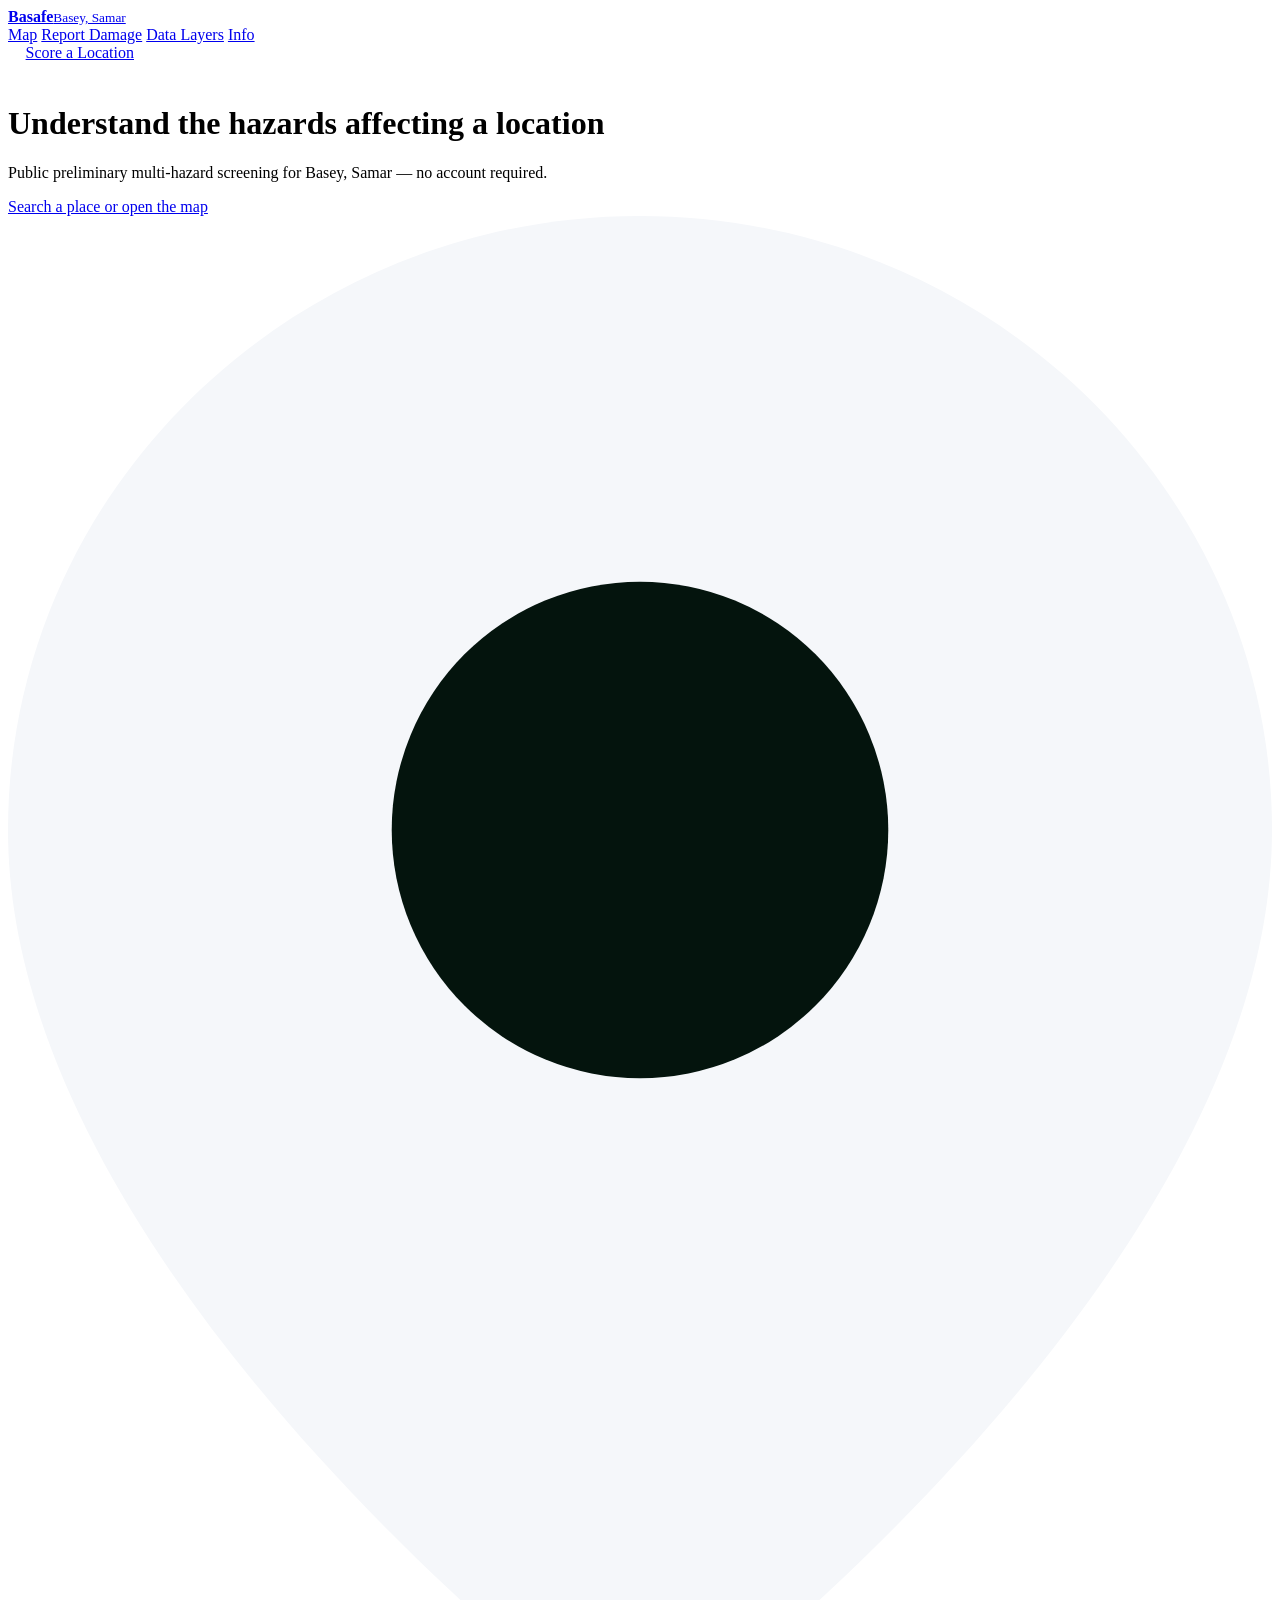
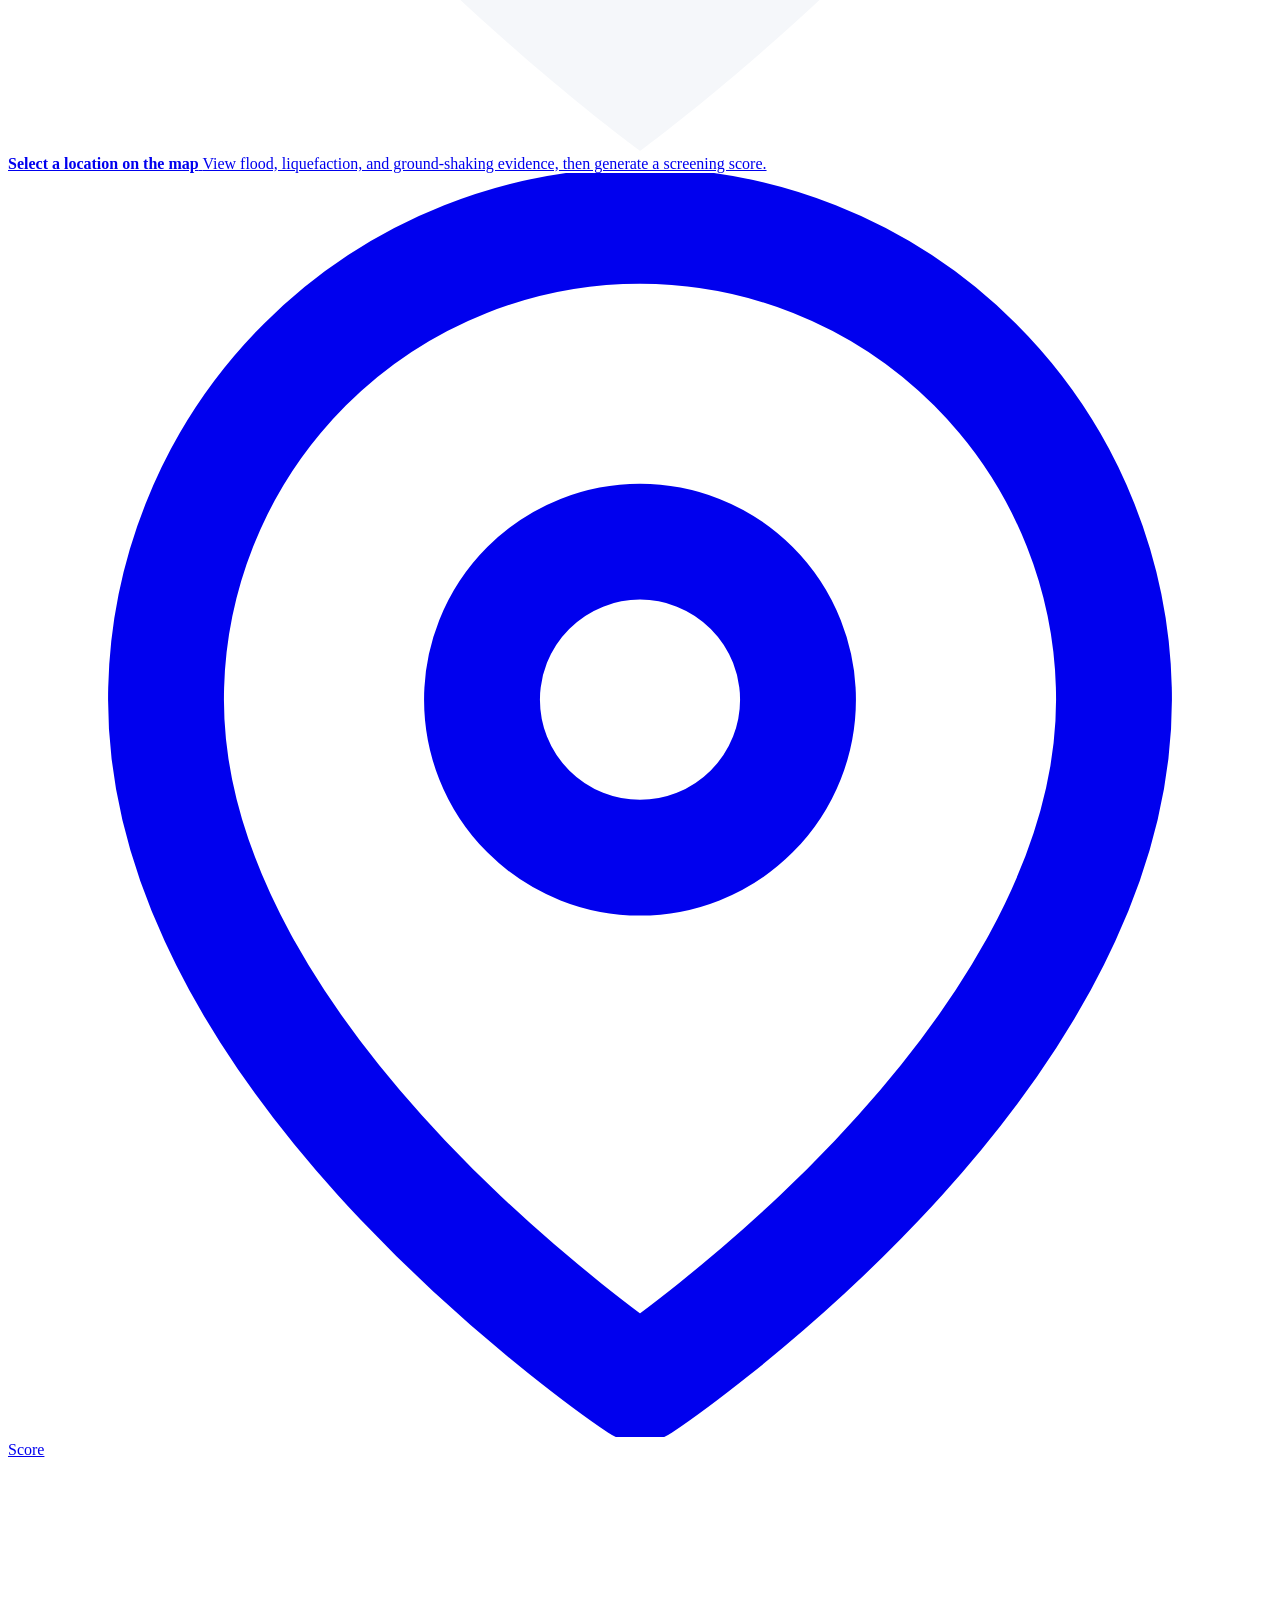
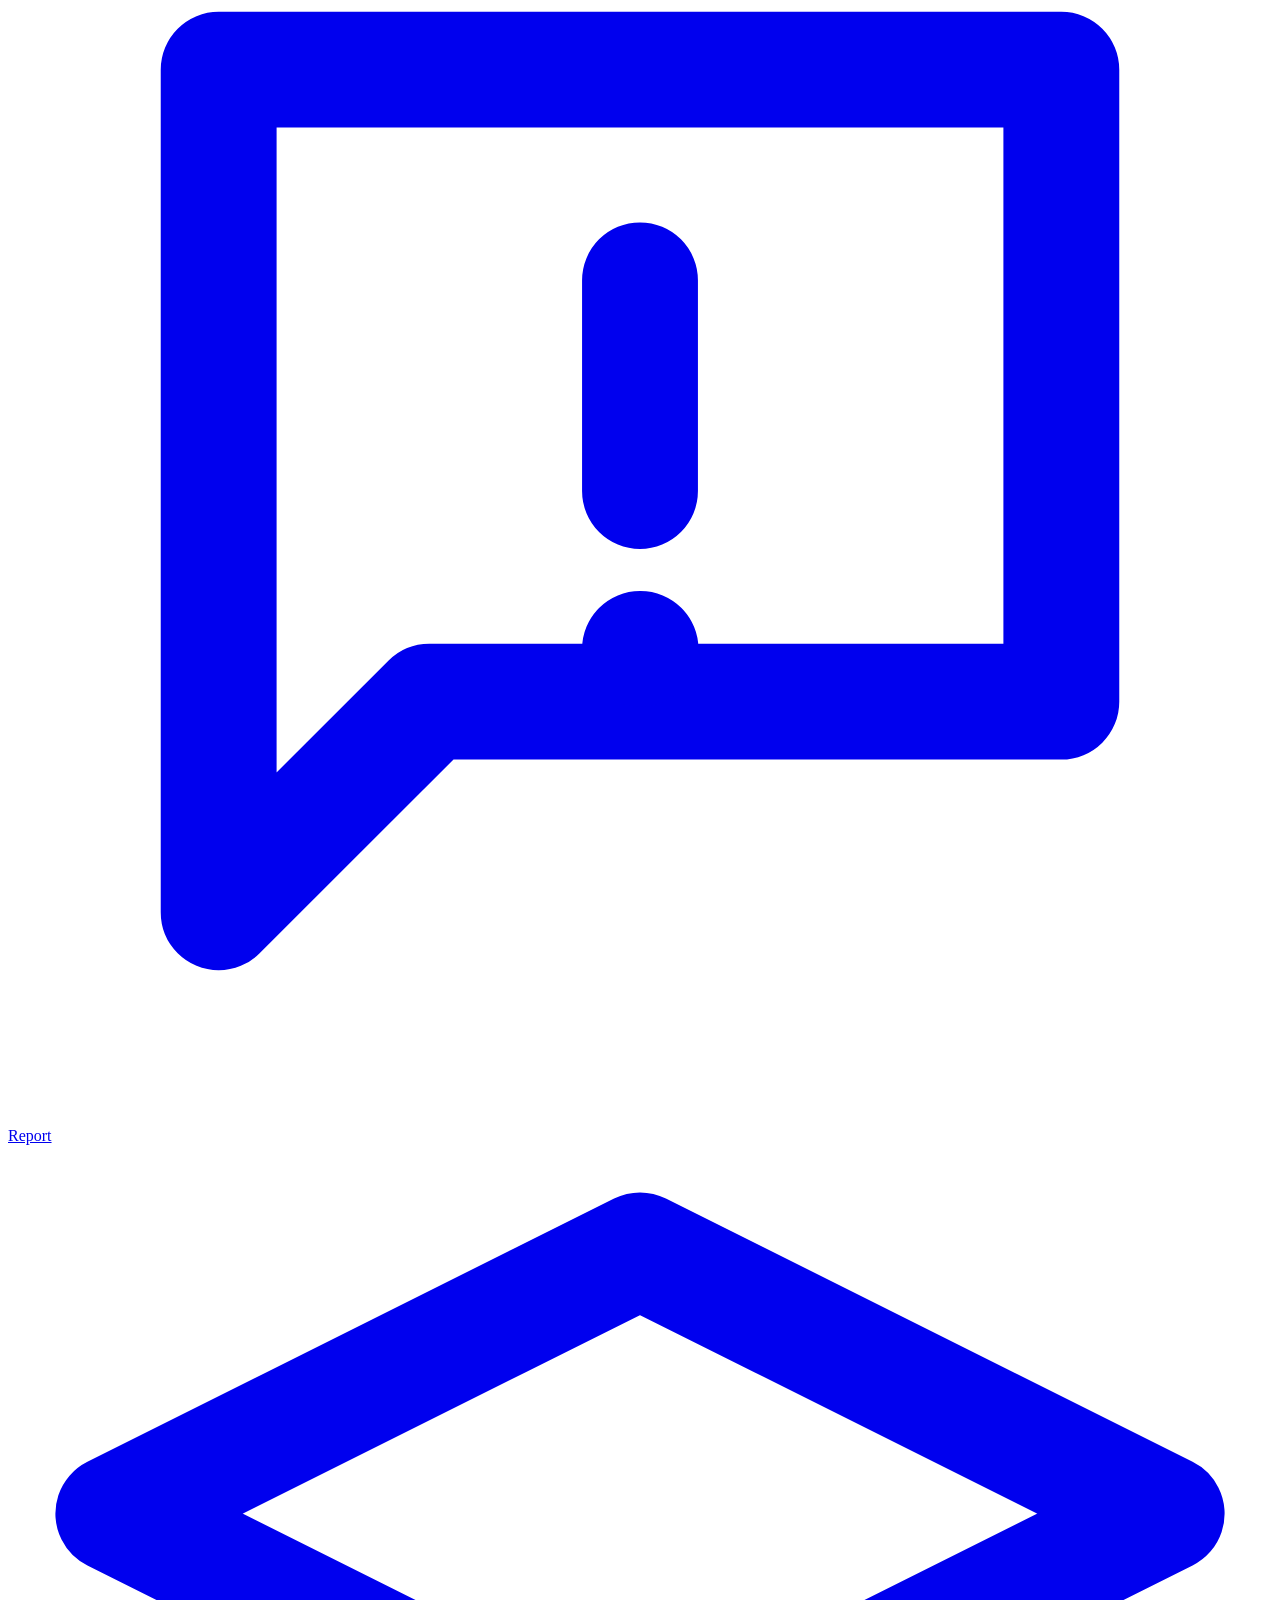
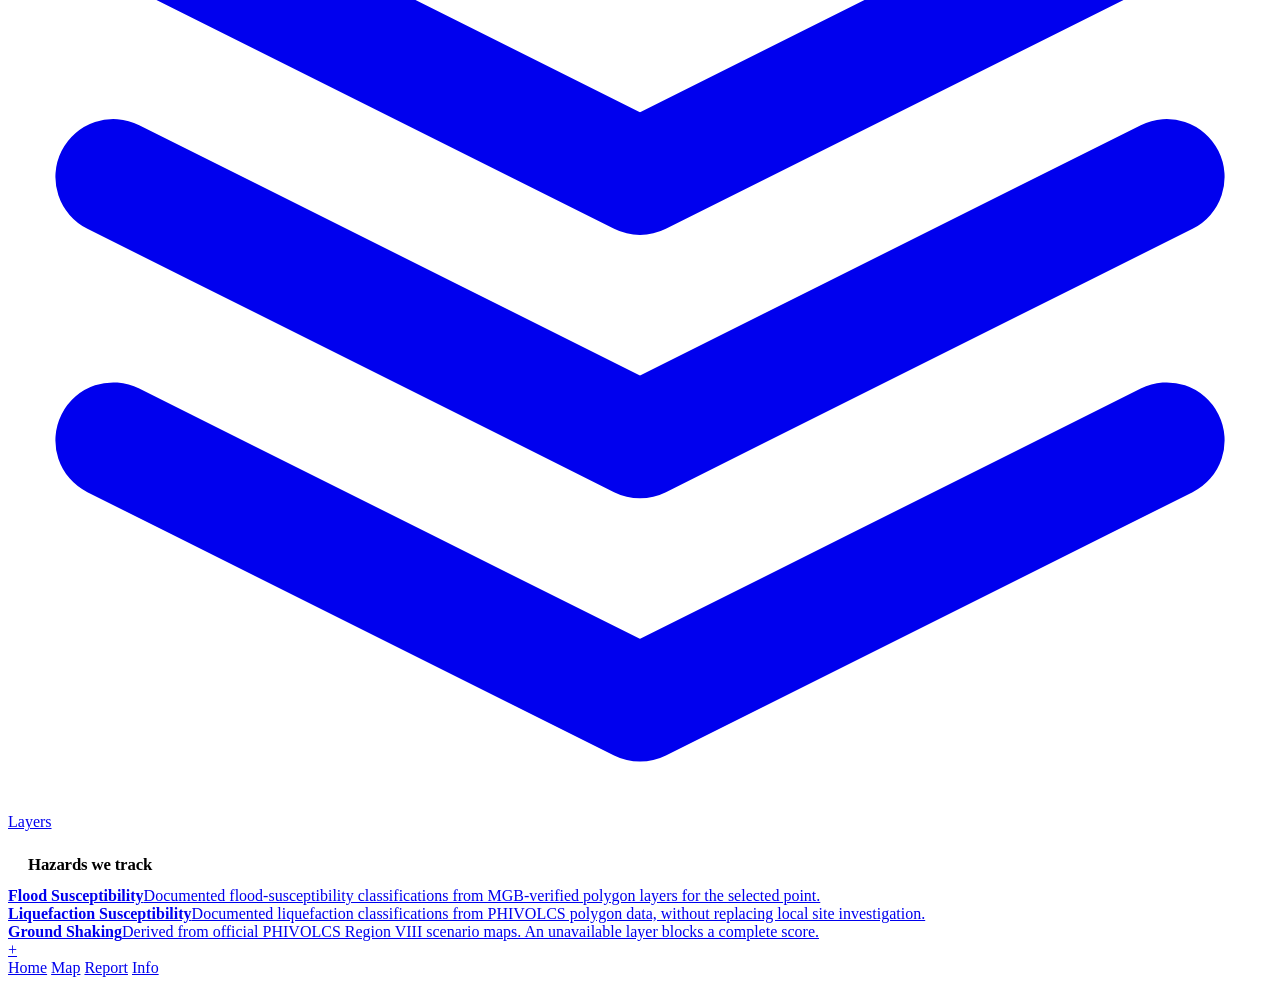
==== commit f8c13740: "Replace the marketing landing page with the mobile-app-style Home screen Home now matches the redesi" ====
--- a/web/index.html
+++ b/web/index.html
@@ -4,622 +4,89 @@
   <meta charset="utf-8">
   <meta name="viewport" content="width=device-width, initial-scale=1">
   <meta name="description" content="Explore selected GeoRiskPH hazard layers and generate an explainable preliminary multi-hazard screening report for locations in Basey, Samar.">
-  <meta name="theme-color" content="#073b4c">
-  <meta property="og:title" content="Basafe | Public multi-hazard screening for Basey">
-  <meta property="og:description" content="Understand the documented hazard conditions affecting a location.">
-  <meta property="og:image" content="/og.png">
-  <meta name="twitter:card" content="summary_large_image">
+  <meta name="theme-color" content="#1FAE73">
   <link rel="manifest" href="/manifest.webmanifest">
   <link rel="icon" href="/icons/icon-192.png">
   <link rel="preconnect" href="https://fonts.googleapis.com">
   <link rel="preconnect" href="https://fonts.gstatic.com" crossorigin>
   <link href="https://fonts.googleapis.com/css2?family=Inter:wght@400;500;600;700;800;900&display=swap" rel="stylesheet">
-  <link rel="stylesheet" href="/site.css?v=0.6.7">
+  <link rel="stylesheet" href="/redesign.css?v=0.1.0">
   <title>Basafe | Public Multi-Hazard Mapping for Basey</title>
-  <script defer src="/landing.js?v=0.6.1"></script>
   <script defer src="/pwa.js?v=0.6.2"></script>
 </head>
-<body class="landing-page">
-  <a class="skip-link" href="#main-content">Skip to main content</a>
+<body class="redesign">
+  <div id="offline-banner" role="status" hidden style="padding:.65rem 1rem;color:#5c1b21;background:#fdecec;text-align:center;font-size:.84rem;font-weight:700;">
+    You are offline. Previously viewed information may be available, but new hazard data and complete scores may require a connection.
+  </div>
 
-  <!-- HEADER -->
-  <header class="site-header" data-header>
-    <div class="site-header-inner">
-      <a class="site-brand" href="/" aria-label="Basafe home">
-        <img class="logo-pin" src="/icons/basafe-logo-256.png" alt="">
-        <span><strong>Basafe</strong><small>Basey, Samar</small></span>
-      </a>
-      <button class="menu-toggle" type="button" aria-expanded="false" aria-controls="site-navigation">Menu</button>
-      <nav id="site-navigation" class="site-nav" aria-label="Primary navigation">
-        <a href="#how-it-works">How It Works</a>
-        <a href="#hazards">Data Layers</a>
+  <div class="rd-home-shell">
+
+    <div class="rd-top-bar">
+      <a class="rd-brand" href="/"><img src="/icons/basafe-logo-256.png" alt=""><span><strong>Basafe</strong><small>Basey, Samar</small></span></a>
+      <nav class="rd-top-nav" aria-label="Primary">
+        <a href="/map">Map</a>
         <a href="/report-damage">Report Damage</a>
-        <a href="/methodology">Methodology</a>
-        <a href="/limitations">Limitations</a>
-        <a href="/about">About</a>
-        <a class="mobile-nav-cta" href="/map">Score a Location</a>
+        <a href="/data-sources">Data Layers</a>
+        <a href="/about">Info</a>
       </nav>
-      <div class="header-actions">
-        <button class="button button-quiet install-button" type="button" data-install hidden>Install App</button>
-        <a class="button button-primary" href="/map" id="header-cta">Score a Location</a>
+      <div style="display:flex; align-items:center; gap:.6rem;">
+        <button class="rd-btn rd-btn-secondary" type="button" data-install hidden style="min-height:40px; padding:0 .9rem;">Install App</button>
+        <a class="rd-btn rd-btn-primary" href="/map" style="min-height:40px; padding:0 1.1rem;">Score a Location</a>
       </div>
     </div>
-  </header>
 
-  <div id="offline-banner" class="offline-banner" role="status" hidden>
-    You are offline. Previously viewed information may be available, but new hazard data and complete scores may require an internet connection.
-  </div>
-
-  <main id="main-content">
-
-    <!-- HERO -->
-    <section class="hero section-shell">
-
-      <!-- Background vector art -->
-      <svg class="hero-bg-vectors" aria-hidden="true" viewBox="0 0 1200 700" fill="none" xmlns="http://www.w3.org/2000/svg">
-        <path d="M0 580 Q200 540 400 560 Q600 580 800 520 Q1000 460 1200 490" stroke="rgba(18,165,156,0.12)" stroke-width="1.5" fill="none"/>
-        <path d="M0 620 Q180 590 360 600 Q540 610 720 570 Q900 530 1200 550" stroke="rgba(18,165,156,0.08)" stroke-width="1" fill="none"/>
-        <path d="M100 0 L120 700" stroke="rgba(18,165,156,0.06)" stroke-width="1"/>
-        <path d="M280 0 L300 700" stroke="rgba(18,165,156,0.06)" stroke-width="1"/>
-        <circle cx="80" cy="200" r="120" stroke="rgba(18,165,156,0.06)" stroke-width="1" fill="none"/>
-        <circle cx="80" cy="200" r="180" stroke="rgba(18,165,156,0.04)" stroke-width="1" fill="none"/>
-      </svg>
-
-      <div class="hero-copy">
-        <p class="eyebrow">Public Web-GIS · Basey, Samar</p>
-        <h1>Understand the hazards affecting a location.</h1>
-        <p class="hero-lede">View selected GeoRiskPH hazard layers and generate an explainable preliminary multi-hazard screening report for any location within Basey, Samar.</p>
-        <div class="hero-actions">
-          <a class="button button-primary button-large" href="/map" id="hero-cta-primary">
-            <svg width="18" height="18" viewBox="0 0 24 24" fill="none" stroke="currentColor" stroke-width="2.5" stroke-linecap="round" stroke-linejoin="round" aria-hidden="true"><path d="M21 10c0 7-9 13-9 13s-9-6-9-13a9 9 0 0 1 18 0z"/><circle cx="12" cy="10" r="3"/></svg>
-            Score a Location
-          </a>
-          <button class="button button-secondary button-large install-button" type="button" data-install id="hero-cta-install" hidden>
-            <svg width="18" height="18" viewBox="0 0 24 24" fill="none" stroke="currentColor" stroke-width="2.5" stroke-linecap="round" stroke-linejoin="round" aria-hidden="true"><path d="M21 15v4a2 2 0 0 1-2 2H5a2 2 0 0 1-2-2v-4"/><polyline points="7 10 12 15 17 10"/><line x1="12" y1="15" x2="12" y2="3"/></svg>
-            Install App
-          </button>
-          <a class="button button-ghost button-large" href="#how-it-works" id="hero-cta-learn">How It Works</a>
-        </div>
-        <p class="micro-disclaimer">Basafe provides preliminary screening information and does not declare a location safe or unsafe.</p>
-      </div>
-
-      <!-- ISOMETRIC VISUALIZATION CARD -->
-      <div class="iso-card" id="iso-card" aria-label="Stacked isometric preview of the three hazard layers: Flood, Liquefaction, and Ground Shaking">
-
-        <!-- Top badge -->
-        <div class="iso-badge">
-          <span class="iso-badge-dot"></span>
-          Selected GeoRiskPH Layers
-        </div>
-
-        <!-- Filter pills -->
-        <div class="iso-pills" role="group" aria-label="Highlight hazard layer">
-          <button class="iso-pill pill-flood active" id="pill-flood" data-layer="flood" aria-pressed="true">
-            <span class="pill-dot"></span> Flood
-          </button>
-          <button class="iso-pill pill-liq" id="pill-liq" data-layer="liquefaction" aria-pressed="false">
-            <span class="pill-dot"></span> Liquefaction
-          </button>
-          <button class="iso-pill pill-shake" id="pill-shake" data-layer="shaking" aria-pressed="false">
-            <span class="pill-dot"></span> Ground Shaking
-          </button>
-        </div>
-
-        <!-- Stacked isometric SVG layers -->
-        <div class="iso-scene" aria-hidden="true">
-
-          <!-- Ground Shaking layer (top) -->
-          <div class="iso-layer layer-shake" id="layer-shake">
-            <svg viewBox="0 0 380 160" fill="none" xmlns="http://www.w3.org/2000/svg">
-              <!-- Plate -->
-              <path d="M10 80 L190 10 L370 80 L190 150 Z" fill="rgba(100,60,120,0.55)" stroke="rgba(200,160,220,0.5)" stroke-width="1.5"/>
-              <!-- Shaking rings -->
-              <ellipse cx="190" cy="78" rx="28" ry="14" fill="none" stroke="rgba(200,140,230,0.9)" stroke-width="2.5"/>
-              <ellipse cx="190" cy="78" rx="50" ry="25" fill="none" stroke="rgba(200,140,230,0.65)" stroke-width="1.8"/>
-              <ellipse cx="190" cy="78" rx="76" ry="38" fill="none" stroke="rgba(200,140,230,0.4)" stroke-width="1.2"/>
-              <ellipse cx="190" cy="78" rx="108" ry="54" fill="none" stroke="rgba(200,140,230,0.22)" stroke-width="1"/>
-              <!-- Intensity labels -->
-              <rect x="210" y="64" width="36" height="16" rx="4" fill="rgba(120,60,150,0.85)"/>
-              <text x="228" y="76" text-anchor="middle" fill="white" font-size="8" font-weight="700" font-family="Inter,sans-serif">VIII</text>
-              <rect x="240" y="52" width="28" height="14" rx="4" fill="rgba(120,60,150,0.7)"/>
-              <text x="254" y="63" text-anchor="middle" fill="white" font-size="7" font-weight="700" font-family="Inter,sans-serif">VII</text>
-              <!-- Shaking intensity tooltip -->
-              <rect x="108" y="55" width="134" height="26" rx="7" fill="rgba(255,255,255,0.95)" filter="url(#drop-shadow)"/>
-              <text x="122" y="72" fill="#4a2570" font-size="9" font-weight="700" font-family="Inter,sans-serif">Shaking Intensity: VI</text>
-              <defs>
-                <filter id="drop-shadow" x="-20%" y="-40%" width="140%" height="180%">
-                  <feDropShadow dx="0" dy="3" stdDeviation="4" flood-color="rgba(0,0,0,0.18)"/>
-                </filter>
-              </defs>
-            </svg>
-            <!-- Layer label -->
-            <div class="layer-label label-shake">Ground Shaking</div>
-          </div>
-
-          <!-- Liquefaction layer (middle) -->
-          <div class="iso-layer layer-liq" id="layer-liq">
-            <svg viewBox="0 0 380 160" fill="none" xmlns="http://www.w3.org/2000/svg">
-              <!-- Plate -->
-              <path d="M10 80 L190 10 L370 80 L190 150 Z" fill="rgba(160,110,20,0.55)" stroke="rgba(240,195,80,0.5)" stroke-width="1.5"/>
-              <!-- Liquefaction blobs -->
-              <path d="M100 90 Q130 60 160 80 Q185 94 210 75 Q240 55 270 85 Q295 105 250 115 Q200 128 155 115 Q115 104 100 90Z" fill="rgba(230,180,50,0.55)" stroke="rgba(240,195,80,0.7)" stroke-width="1.2"/>
-              <path d="M130 82 Q150 65 175 76 Q200 88 225 72 Q250 60 265 82 Q275 96 235 105 Q190 116 155 106 Q128 98 130 82Z" fill="rgba(230,165,30,0.4)" stroke="rgba(240,195,80,0.5)" stroke-width="1"/>
-              <!-- membership tooltip -->
-              <rect x="168" y="106" width="180" height="28" rx="7" fill="rgba(255,255,255,0.95)" filter="url(#drop-shadow2)"/>
-              <text x="182" y="123" fill="#8a5c10" font-size="9" font-weight="700" font-family="Inter,sans-serif">Liquefaction: 0.7 (Mod. High)</text>
-              <defs>
-                <filter id="drop-shadow2" x="-10%" y="-30%" width="120%" height="160%">
-                  <feDropShadow dx="0" dy="3" stdDeviation="4" flood-color="rgba(0,0,0,0.18)"/>
-                </filter>
-              </defs>
-            </svg>
-            <div class="layer-label label-liq">Liquefaction</div>
-          </div>
-
-          <!-- Flood layer (bottom) -->
-          <div class="iso-layer layer-flood" id="layer-flood">
-            <svg viewBox="0 0 380 160" fill="none" xmlns="http://www.w3.org/2000/svg">
-              <!-- Plate -->
-              <path d="M10 80 L190 10 L370 80 L190 150 Z" fill="rgba(18,80,130,0.55)" stroke="rgba(100,190,230,0.5)" stroke-width="1.5"/>
-              <!-- River channels -->
-              <path d="M60 100 Q110 70 155 88 Q185 100 210 82 Q245 62 290 92" stroke="rgba(100,210,240,0.9)" stroke-width="4.5" fill="none" stroke-linecap="round"/>
-              <path d="M80 108 Q120 82 160 95 Q192 105 215 88" stroke="rgba(100,210,240,0.5)" stroke-width="2.5" fill="none" stroke-linecap="round"/>
-              <!-- Flood zones -->
-              <ellipse cx="175" cy="90" rx="72" ry="32" fill="rgba(30,120,200,0.42)" stroke="rgba(80,190,230,0.7)" stroke-width="1.2"/>
-              <ellipse cx="175" cy="90" rx="48" ry="22" fill="rgba(30,120,200,0.35)" stroke="rgba(80,190,230,0.5)" stroke-width="1"/>
-              <!-- membership tooltip -->
-              <rect x="50" y="112" width="162" height="28" rx="7" fill="rgba(255,255,255,0.95)" filter="url(#drop-shadow3)"/>
-              <text x="64" y="129" fill="#0d4f82" font-size="9" font-weight="700" font-family="Inter,sans-serif">Flood: 0.8 (High Risk)</text>
-              <defs>
-                <filter id="drop-shadow3" x="-10%" y="-30%" width="120%" height="160%">
-                  <feDropShadow dx="0" dy="3" stdDeviation="4" flood-color="rgba(0,0,0,0.18)"/>
-                </filter>
-              </defs>
-            </svg>
-            <div class="layer-label label-flood">Flood</div>
-          </div>
-
-          <!-- Location pin + data streams -->
-          <div class="iso-pin-wrap" aria-hidden="true">
-            <!-- Data stream lines connecting pin through all layers -->
-            <svg class="data-streams" viewBox="0 0 60 260" fill="none" xmlns="http://www.w3.org/2000/svg">
-              <line x1="30" y1="0" x2="30" y2="260" stroke="url(#streamGrad)" stroke-width="1.5" stroke-dasharray="4 4"/>
-              <circle class="stream-dot" cx="30" cy="60" r="4" fill="#c084fc"/>
-              <circle class="stream-dot" cx="30" cy="130" r="4" fill="#fbbf24"/>
-              <circle class="stream-dot" cx="30" cy="200" r="4" fill="#38bdf8"/>
-              <defs>
-                <linearGradient id="streamGrad" x1="0" y1="0" x2="0" y2="1" gradientUnits="objectBoundingBox">
-                  <stop offset="0%" stop-color="#c084fc"/>
-                  <stop offset="50%" stop-color="#fbbf24"/>
-                  <stop offset="100%" stop-color="#38bdf8"/>
-                </linearGradient>
-              </defs>
-            </svg>
-            <!-- Pin -->
-            <div class="iso-pin">
-              <div class="pin-inner"></div>
-              <div class="pin-pulse"></div>
-              <div class="pin-pulse pin-pulse-2"></div>
-            </div>
-          </div>
-
-        </div><!-- /iso-scene -->
-
-        <!-- Bottom info card -->
-        <div class="iso-info-card">
-          <div class="iso-info-left">
-            <span class="iso-info-label">ILLUSTRATIVE PREVIEW</span>
-            <strong class="iso-info-title">Explainable scoring</strong>
-            <span class="iso-info-sub">Source values · memberships · rules</span>
-          </div>
-          <div class="iso-info-right">
-            <p>Rule 1 (Flood): If membership &gt; 0.6, hazard = Elevated.</p>
-            <p>Rule 2 (Shaking): If Intensity &gt; IV, hazard = Moderate.</p>
-          </div>
-        </div>
-
-      </div><!-- /iso-card -->
-
-    </section><!-- /hero -->
-
-    <!-- TRUST STRIP -->
-    <section class="trust-strip" aria-label="Basafe capabilities">
-      <div>
-        <span class="trust-num">01</span>
-        <div class="trust-text">
-          <strong>GeoRiskPH hazard layers</strong>
-          <small>Flood · Liquefaction · Ground Shaking</small>
-        </div>
-      </div>
-      <div>
-        <span class="trust-num">02</span>
-        <div class="trust-text">
-          <strong>Explainable fuzzy scoring</strong>
-          <small>All rules and memberships exposed</small>
-        </div>
-      </div>
-      <div>
-        <span class="trust-num">03</span>
-        <div class="trust-text">
-          <strong>Publicly accessible Web-GIS</strong>
-          <small>No account required</small>
-        </div>
-      </div>
-      <div>
-        <span class="trust-num">04</span>
-        <div class="trust-text">
-          <strong>Downloadable PDF reports</strong>
-          <small>Shareable preliminary score</small>
-        </div>
-      </div>
-    </section>
-
-    <!-- HOW IT WORKS -->
-    <section id="how-it-works" class="content-section section-shell">
-      <div class="section-heading">
-        <p class="eyebrow">How it works</p>
-        <h2>From a point on the map to an understandable result</h2>
-        <p>Every step keeps the original source evidence visible and treats unavailable data honestly.</p>
-      </div>
-      <ol class="step-grid">
-        <li>
-          <svg class="step-visual" viewBox="0 0 160 92" aria-hidden="true">
-            <path class="vector-grid" d="M12 18h136M12 46h136M12 74h136M38 8v76M80 8v76M122 8v76"/>
-            <path class="vector-route" d="M18 70c20-18 32-9 48-25s29-18 47-7 24-4 32-17"/>
-            <g class="step-pin">
-              <path class="vector-primary" d="M80 19c-11 0-20 8.4-20 18.8 0 14.1 20 31.2 20 31.2s20-17.1 20-31.2C100 27.4 91 19 80 19Z"/>
-              <circle class="vector-surface" cx="80" cy="38" r="7"/>
-            </g>
-          </svg>
-          <span class="step-num">1</span>
-          <h3>Select a Location</h3>
-          <p>Search for a place, enter coordinates, use your current location, or click the map.</p>
-        </li>
-        <li>
-          <svg class="step-visual" viewBox="0 0 160 92" aria-hidden="true">
-            <path class="vector-layer vector-flood" d="m22 62 58-23 58 23-58 23-58-23Z"/>
-            <path class="vector-layer vector-liquefaction" d="m22 46 58-23 58 23-58 23-58-23Z"/>
-            <path class="vector-layer vector-shaking" d="m22 30 58-23 58 23-58 23-58-23Z"/>
-            <path class="vector-contour" d="M51 31c13-10 22 8 34-1s18-3 25 4M49 48c17-11 26 9 40 0s22-2 28 3M50 65c14-10 24 7 38 0s22-3 28 2"/>
-          </svg>
-          <span class="step-num">2</span>
-          <h3>View Hazard Layers</h3>
-          <p>Examine available flood, liquefaction, and ground-shaking layers with legends and sources.</p>
-        </li>
-        <li>
-          <svg class="step-visual" viewBox="0 0 160 92" aria-hidden="true">
-            <path class="vector-connector" d="M31 24 76 46 31 70M76 46l50-23M76 46l50 24"/>
-            <circle class="vector-node vector-node-a" cx="31" cy="24" r="12"/>
-            <circle class="vector-node vector-node-b" cx="31" cy="70" r="12"/>
-            <circle class="vector-node vector-node-c" cx="76" cy="46" r="16"/>
-            <circle class="vector-node vector-node-d" cx="126" cy="23" r="12"/>
-            <circle class="vector-node vector-node-e" cx="126" cy="70" r="12"/>
-            <path class="vector-spark" d="m71 47 4-8 4 8 8 4-8 4-4 8-4-8-8-4 8-4Z"/>
-          </svg>
-          <span class="step-num">3</span>
-          <h3>Generate a Score</h3>
-          <p>Process valid source classifications through the documented fuzzy model.</p>
-        </li>
-        <li>
-          <svg class="step-visual" viewBox="0 0 160 92" aria-hidden="true">
-            <path class="vector-document" d="M43 8h58l18 18v58H43V8Z"/>
-            <path class="vector-fold" d="M101 8v19h18"/>
-            <path class="vector-report-line" d="M58 65h46M58 74h33"/>
-            <path class="vector-chart" d="M59 52V40m14 12V29m14 23V35m14 17V22"/>
-            <circle class="vector-badge" cx="119" cy="69" r="17"/>
-            <path class="vector-check" d="m111 69 5 5 11-12"/>
-          </svg>
-          <span class="step-num">4</span>
-          <h3>Understand the Result</h3>
-          <p>Review inputs, rules, warnings, recommendations, and the downloadable report.</p>
-        </li>
-      </ol>
-    </section>
-
-    <!-- DATA LAYERS — card-based system -->
-    <section id="hazards" class="content-section section-tint">
-      <div class="section-shell">
-        <div class="section-heading">
-          <p class="eyebrow">Hazards included</p>
-          <h2>Three evidence layers, kept distinct</h2>
-          <p>Each hazard is assessed independently. Classifications come from configured source metadata — Basafe never invents unavailable values.</p>
-        </div>
-        <div class="data-layer-cards">
-
-          <article class="dlc dlc-flood">
-            <div class="dlc-icon" aria-hidden="true">
-              <svg width="32" height="32" viewBox="0 0 24 24" fill="none" stroke="currentColor" stroke-width="2" stroke-linecap="round" stroke-linejoin="round"><path d="M3 18c0-2 1.5-3.5 3-3.5s3 1.5 3 3.5 1.5 3.5 3 3.5 3-1.5 3-3.5 1.5-3.5 3-3.5"/><path d="M3 10c0-4 2-6 9-6s9 2 9 6"/><path d="M12 4v4"/></svg>
-            </div>
-            <div class="dlc-body">
-              <h3>Flood Susceptibility</h3>
-              <p>Shows documented flood-susceptibility classifications from MGB-verified polygon layers for the selected point.</p>
-            </div>
-            <a class="button button-view-data" href="/data-sources#flood" id="view-flood-data">View Data</a>
-          </article>
-
-          <article class="dlc dlc-liq">
-            <div class="dlc-icon" aria-hidden="true">
-              <svg width="32" height="32" viewBox="0 0 24 24" fill="none" stroke="currentColor" stroke-width="2" stroke-linecap="round" stroke-linejoin="round"><path d="M12 2C6 10 2 14 2 17a10 10 0 0 0 20 0c0-3-4-7-10-15z"/><path d="M12 17v-5"/><path d="M9 14l3 3 3-3"/></svg>
-            </div>
-            <div class="dlc-body">
-              <h3>Liquefaction Susceptibility</h3>
-              <p>Shows documented liquefaction classifications from PHIVOLCS polygon data, without replacing local site investigation.</p>
-            </div>
-            <a class="button button-view-data" href="/data-sources#liquefaction" id="view-liq-data">View Data</a>
-          </article>
-
-          <article class="dlc dlc-shake">
-            <div class="dlc-icon" aria-hidden="true">
-              <svg width="32" height="32" viewBox="0 0 24 24" fill="none" stroke="currentColor" stroke-width="2" stroke-linecap="round" stroke-linejoin="round"><path d="M2 12h4l3-8 4 16 3-8 4 0"/></svg>
-            </div>
-            <div class="dlc-body">
-              <h3>Ground Shaking</h3>
-              <p>Derived from official PHIVOLCS Region VIII scenario maps. An unavailable layer blocks a complete score to prevent incomplete scoring.</p>
-            </div>
-            <a class="button button-view-data" href="/data-sources#ground-shaking" id="view-shake-data">View Data</a>
-          </article>
-
-        </div>
-      </div>
-    </section>
-
-    <!-- SCORE SECTION -->
-    <section class="score-section section-shell">
-      <div class="score-copy">
-        <p class="eyebrow">How the score works</p>
-        <h2>A relative 0–100 screening result — not a safety rating</h2>
-        <p>The configured model combines only the required, valid hazard inputs. Interpretation bands describe relative screening concern and remain subject to model validation.</p>
-        <div class="warning-callout">
-          <svg width="16" height="16" viewBox="0 0 24 24" fill="none" stroke="currentColor" stroke-width="2.5" stroke-linecap="round" stroke-linejoin="round" aria-hidden="true"><path d="M10.29 3.86L1.82 18a2 2 0 0 0 1.71 3h16.94a2 2 0 0 0 1.71-3L13.71 3.86a2 2 0 0 0-3.42 0z"/><line x1="12" y1="9" x2="12" y2="13"/><line x1="12" y1="17" x2="12.01" y2="17"/></svg>
-          The score is a relative screening result based only on selected available hazard inputs. It is not a probability of disaster, a safety rating, or an official site certification.
-        </div>
-      </div>
-      <div class="score-bands" aria-label="Five descriptive score bands">
-        <div class="band very-low"><span>0–20</span><strong>Very Low</strong></div>
-        <div class="band low"><span>21–40</span><strong>Low</strong></div>
-        <div class="band moderate"><span>41–60</span><strong>Moderate</strong></div>
-        <div class="band high"><span>61–80</span><strong>High</strong></div>
-        <div class="band very-high"><span>81–100</span><strong>Very High</strong></div>
-      </div>
-    </section>
-
-    <!-- EXPLAINABILITY SECTION -->
-    <section class="content-section section-shell explain-section">
-      <div class="section-heading">
-        <p class="eyebrow">Why the result is explainable</p>
-        <h2>See how the result was produced</h2>
-        <p>The score does not hide the evidence behind a single number.</p>
-      </div>
-      <div class="explain-flow" aria-label="Score explanation flow">
-        <span>Source classifications</span><i aria-hidden="true">→</i>
-        <span>Normalized inputs</span><i aria-hidden="true">→</i>
-        <span>Objective weights</span><i aria-hidden="true">→</i>
-        <span>Fuzzy memberships</span><i aria-hidden="true">→</i>
-        <span>Activated rules</span><i aria-hidden="true">→</i>
-        <span>Screening result</span>
-      </div>
-      <div class="explain-list">
-        <p>Each score exposes source hazard values, normalized inputs, applied weights, membership categories, principal rules, missing-data conditions, the final category, and a plain-language explanation.</p>
-        <a class="text-link" href="/methodology">Read the full methodology →</a>
-      </div>
-    </section>
-
-    <!-- WHO THIS IS FOR -->
-    <section class="content-section section-tint split-section">
-      <div class="section-shell split-shell">
-        <div>
-          <p class="eyebrow">Who this is for</p>
-          <h2>Prepare better questions before making decisions</h2>
-          <ul class="check-list">
-            <li>Learn about documented hazards near a residence</li>
-            <li>Conduct preliminary property research</li>
-            <li>Support school or community research</li>
-            <li>Compare locations for planning discussions</li>
-            <li>Prepare questions for appropriate authorities</li>
-          </ul>
-        </div>
-        <aside class="principle-card">
-          <span>Guiding principle</span>
-          <strong>Further investigation, not automatic judgment.</strong>
-          <p>Basafe supports early understanding and does not replace professional, regulatory, or official assessment.</p>
-        </aside>
-      </div>
-    </section>
-
-    <!-- LIMITATIONS -->
-    <section class="content-section section-shell">
-      <div class="section-heading">
-        <p class="eyebrow">Limitations</p>
-        <h2>Clear boundaries protect against overinterpretation</h2>
-      </div>
-      <div class="limitation-grid">
-        <span>Selected hazards only</span>
-        <span>Basey, Samar only</span>
-        <span>Dependent on source availability</span>
-        <span>Not an emergency-warning system</span>
-        <span>Not a field inspection</span>
-        <span>Not a structural assessment</span>
-        <span>Not a zoning approval</span>
-        <span>Not a safe-or-unsafe declaration</span>
-      </div>
-      <a class="text-link" href="/limitations">Read all limitations →</a>
-    </section>
-
-    <!-- PWA SECTION -->
-    <section id="install-app" class="pwa-section section-shell">
-      <div>
-        <p class="eyebrow">Installable web app</p>
-        <h2>Keep Basafe close at hand</h2>
-        <p>Supported devices can install the application for faster repeat visits and offline access to the application shell and previously permitted content.</p>
-        <button class="button button-primary install-button" type="button" data-install id="pwa-install-btn" hidden>Install Basafe</button>
-      </div>
-      <div class="pwa-visual-panel">
-        <svg class="pwa-illustration" viewBox="0 0 520 360" role="img" aria-labelledby="pwa-illustration-title">
-          <title id="pwa-illustration-title">Basafe mobile map showing a selected location and three hazard layers</title>
-          <path class="pwa-orbit" d="M47 255c77 72 225 88 356 24 83-41 99-116 57-170"/>
-          <circle class="pwa-orbit-dot" cx="48" cy="255" r="7"/>
-          <g class="pwa-phone">
-            <rect class="pwa-phone-shell" x="146" y="18" width="230" height="324" rx="32"/>
-            <rect class="pwa-screen" x="162" y="51" width="198" height="258" rx="17"/>
-            <rect class="pwa-speaker" x="225" y="31" width="72" height="7" rx="4"/>
-            <path class="pwa-map-land" d="M162 196c38-16 59-2 91-20 30-17 56-8 107-31v164H162V196Z"/>
-            <path class="pwa-map-water" d="M162 225c39-17 71-5 101-22 36-20 62-10 97-31v137H162v-84Z"/>
-            <path class="pwa-map-road" d="M172 268c34-42 59-20 88-56 29-37 52-23 90-72"/>
-            <path class="pwa-map-road pwa-map-road-secondary" d="M180 100c28 22 46 29 71 20 33-13 52 2 93 34"/>
-            <g class="pwa-map-pin">
-              <circle class="pwa-pin-ring" cx="262" cy="173" r="30"/>
-              <path class="pwa-pin" d="M262 119c-24 0-43 18-43 41 0 32 43 70 43 70s43-38 43-70c0-23-19-41-43-41Z"/>
-              <circle class="pwa-pin-center" cx="262" cy="160" r="13"/>
-            </g>
-            <g class="pwa-status-card">
-              <rect x="177" y="65" width="168" height="44" rx="12"/>
-              <circle cx="194" cy="87" r="6"/>
-              <path d="M208 82h79M208 93h54"/>
-            </g>
-            <circle class="pwa-home-button" cx="261" cy="326" r="8"/>
-          </g>
-          <g class="pwa-layer-chip pwa-chip-flood">
-            <rect x="32" y="74" width="126" height="43" rx="13"/>
-            <circle cx="52" cy="95" r="7"/>
-            <path d="M68 90h69M68 101h44"/>
-          </g>
-          <g class="pwa-layer-chip pwa-chip-liq">
-            <rect x="360" y="120" width="136" height="43" rx="13"/>
-            <circle cx="381" cy="141" r="7"/>
-            <path d="M397 136h76M397 147h48"/>
-          </g>
-          <g class="pwa-layer-chip pwa-chip-shake">
-            <rect x="350" y="238" width="143" height="43" rx="13"/>
-            <circle cx="371" cy="259" r="7"/>
-            <path d="M387 254h82M387 265h53"/>
-          </g>
-        </svg>
-        <ul class="pwa-feature-list">
-          <li>Home-screen installation</li>
-          <li>Mobile-friendly interface</li>
-          <li>Clear source and synchronization status</li>
-          <li>Honest offline limitations</li>
-        </ul>
-      </div>
-    </section>
-
-    <!-- FAQ -->
-    <section class="content-section section-shell faq-section">
-      <div class="section-heading">
-        <p class="eyebrow">Frequently asked questions</p>
-        <h2>Know what the system can — and cannot — tell you</h2>
-      </div>
-      <div class="faq-list">
-        <details><summary>Does Basafe determine whether a place is safe?</summary><p>No. It provides a preliminary relative screening result and never declares a location safe or unsafe.</p></details>
-        <details><summary>Where does the hazard information come from?</summary><p>From selected configured GeoRiskPH services and appropriate datasets published by mandated agencies, with Basey context when permitted.</p></details>
-        <details><summary>Why can some layers be unavailable?</summary><p>A service may be unreachable, outside coverage, invalid, or not yet configured with a verified authorized endpoint.</p></details>
-        <details><summary>What does the 0–100 score mean?</summary><p>It is a relative screening output from the configured fuzzy model, not a probability, forecast, or safety grade.</p></details>
-        <details><summary>Can the report be used for a building permit or property certification?</summary><p>No. It is not an official hazard certification, zoning approval, engineering clearance, or permit recommendation.</p></details>
-        <details><summary>Is an account required?</summary><p>No. Core mapping, scoring, explanation, and report functions are public.</p></details>
-        <details><summary>Can the application work offline?</summary><p>The application shell and some previously viewed information may be available, but new hazard data and complete scores normally require a connection.</p></details>
-        <details><summary>Who should users consult for an official assessment?</summary><p>Consult the relevant mandated hazard agency and qualified planning, engineering, geological, or geotechnical professionals.</p></details>
-      </div>
-    </section>
-
-    <!-- FINAL CTA -->
-    <section class="final-cta">
-      <svg class="final-cta-art" viewBox="0 0 1440 330" aria-hidden="true" preserveAspectRatio="none">
-        <path d="M-30 272C163 210 277 310 461 241s282-26 428 10 269-92 581-36"/>
-        <path d="M-20 304c201-48 323 31 502-20s288-20 434 9 283-55 546-40"/>
-        <circle cx="1240" cy="84" r="84"/>
-        <circle cx="1240" cy="84" r="128"/>
-      </svg>
-      <div class="section-shell final-cta-inner">
-        <div>
-          <p class="eyebrow">Start with the evidence</p>
-          <h2>Understand the documented hazard conditions affecting a location.</h2>
-        </div>
-        <a class="button button-light button-large" href="/map" id="final-cta-btn">Score a Location</a>
-      </div>
-    </section>
-
-  </main>
-
-  <!-- FOOTER -->
-  <footer class="site-footer">
-    <div class="footer-top">
-      <div class="footer-brand-col">
-        <a class="site-brand footer-brand" href="/">
-          <img class="logo-pin" src="/icons/basafe-logo-256.png" alt="">
-          <span><strong>Basafe</strong><small>Public Multi-Hazard Mapping · Basey, Samar</small></span>
-        </a>
-        <p>Research-based public decision support using selected available data.</p>
-      </div>
-      <nav aria-label="Footer navigation" class="footer-nav">
-        <a href="/map">Scoring Map</a>
-        <a href="/data-sources">Data Sources</a>
-        <a href="/methodology">Methodology</a>
-        <a href="/limitations">Limitations</a>
-        <a href="/privacy">Privacy</a>
-        <a href="/about">About</a>
-      </nav>
+    <div class="rd-greeting">
+      <h1>Understand the hazards affecting a location</h1>
+      <p>Public preliminary multi-hazard screening for Basey, Samar — no account required.</p>
     </div>
 
-    <!-- TRUSTED DATA SOURCES section -->
-    <div class="trusted-sources">
-      <p class="trusted-label">Data sources</p>
-      <div class="trusted-logos">
-        <div class="trusted-logo-item">
-          <div class="trusted-logo-badge badge-ndrrmc" aria-label="NDRRMC">
-            <span>NDRRMC</span>
-          </div>
-          <small>National Disaster Risk Reduction &amp; Management Council</small>
-        </div>
-        <div class="trusted-logo-item">
-          <div class="trusted-logo-badge badge-phivolcs" aria-label="PHIVOLCS">
-            <span>PHIVOLCS</span>
-          </div>
-          <small>Philippine Institute of Volcanology &amp; Seismology</small>
-        </div>
-        <div class="trusted-logo-item">
-          <div class="trusted-logo-badge badge-mgb" aria-label="MGB">
-            <span>MGB</span>
-          </div>
-          <small>Mines and Geosciences Bureau</small>
-        </div>
-        <div class="trusted-logo-item">
-          <div class="trusted-logo-badge badge-samar" aria-label="Samar Province">
-            <span>SAMAR LGU</span>
-          </div>
-          <small>Samar Provincial Government</small>
-        </div>
-      </div>
-      <a class="trusted-bib-link" href="/data-sources">View full bibliography &amp; source metadata →</a>
+    <a class="rd-search-link" href="/map"><span class="dot"></span>Search a place or open the map</a>
+
+    <a class="rd-map-cta" href="/map">
+      <svg class="pin" viewBox="0 0 28 34" fill="none"><path d="M14 0C6.3 0 0 6.1 0 13.6 0 23.8 14 34 14 34S28 23.8 28 13.6C28 6.1 21.7 0 14 0Z" fill="#F5F7FA"/><circle cx="14" cy="13.6" r="5.5" fill="#04140D"/></svg>
+      <strong>Select a location on the map</strong>
+      <span>View flood, liquefaction, and ground-shaking evidence, then generate a screening score.</span>
+    </a>
+
+    <div class="rd-chip-row">
+      <a class="rd-action-chip score" href="/map">
+        <span class="icon"><svg viewBox="0 0 24 24" fill="none" stroke="currentColor" stroke-width="2.2" stroke-linecap="round" stroke-linejoin="round"><path d="M21 10c0 7-9 13-9 13s-9-6-9-13a9 9 0 0 1 18 0z"/><circle cx="12" cy="10" r="3"/></svg></span>
+        <span>Score</span>
+      </a>
+      <a class="rd-action-chip report" href="/report-damage">
+        <span class="icon"><svg viewBox="0 0 24 24" fill="none" stroke="currentColor" stroke-width="2.2" stroke-linecap="round" stroke-linejoin="round"><path d="M4 4h16v12H8l-4 4V4Z"/><path d="M12 8v4M12 15h.01"/></svg></span>
+        <span>Report</span>
+      </a>
+      <a class="rd-action-chip layers" href="/data-sources">
+        <span class="icon"><svg viewBox="0 0 24 24" fill="none" stroke="currentColor" stroke-width="2.2" stroke-linecap="round" stroke-linejoin="round"><path d="M12 2 2 7l10 5 10-5-10-5Z"/><path d="M2 17l10 5 10-5"/><path d="M2 12l10 5 10-5"/></svg></span>
+        <span>Layers</span>
+      </a>
     </div>
 
-    <div class="footer-disclaimer">
-      <strong>Research-project disclaimer</strong>
-      <p>Basafe is not an official hazard certification, emergency-warning service, zoning approval, or declaration of safety. Map © OpenStreetMap contributors. Government-source attribution appears with each layer and report.</p>
+    <h2 style="padding:1.5rem 1.25rem .75rem; margin:0; font-size:1.05rem; font-weight:800; letter-spacing:-.01em;">Hazards we track</h2>
+    <div class="rd-layer-list">
+      <a class="rd-layer-card rd-flood" href="/data-sources#flood">
+        <span class="dot"></span>
+        <div class="info"><strong>Flood Susceptibility</strong><span>Documented flood-susceptibility classifications from MGB-verified polygon layers for the selected point.</span></div>
+      </a>
+      <a class="rd-layer-card rd-liq" href="/data-sources#liquefaction">
+        <span class="dot"></span>
+        <div class="info"><strong>Liquefaction Susceptibility</strong><span>Documented liquefaction classifications from PHIVOLCS polygon data, without replacing local site investigation.</span></div>
+      </a>
+      <a class="rd-layer-card rd-shake" href="/data-sources#ground-shaking">
+        <span class="dot"></span>
+        <div class="info"><strong>Ground Shaking</strong><span>Derived from official PHIVOLCS Region VIII scenario maps. An unavailable layer blocks a complete score.</span></div>
+      </a>
     </div>
-  </footer>
 
-  <!-- Isometric layer interaction script -->
-  <script>
-    (function () {
-      var pills = document.querySelectorAll('.iso-pill');
-      var layers = { flood: document.getElementById('layer-flood'), liquefaction: document.getElementById('layer-liq'), shaking: document.getElementById('layer-shake') };
-      pills.forEach(function (pill) {
-        pill.addEventListener('click', function () {
-          var layer = this.dataset.layer;
-          var isActive = this.classList.contains('active');
-          // Toggle pressed state
-          this.classList.toggle('active');
-          this.setAttribute('aria-pressed', !isActive);
-          // Pulse the matching layer
-          var target = layers[layer];
-          if (target) {
-            target.classList.add('layer-pulse');
-            setTimeout(function () { target.classList.remove('layer-pulse'); }, 700);
-          }
-        });
-      });
-    })();
-  </script>
+    <a class="rd-fab" href="/report-damage" aria-label="Report damage">+</a>
 
+    <nav class="rd-tab-bar" aria-label="Primary">
+      <a href="/" aria-current="page"><span class="glyph"></span><span>Home</span></a>
+      <a href="/map"><span class="glyph"></span><span>Map</span></a>
+      <a href="/report-damage"><span class="glyph"></span><span>Report</span></a>
+      <a href="/about"><span class="glyph"></span><span>Info</span></a>
+    </nav>
+  </div>
 </body>
 </html>
